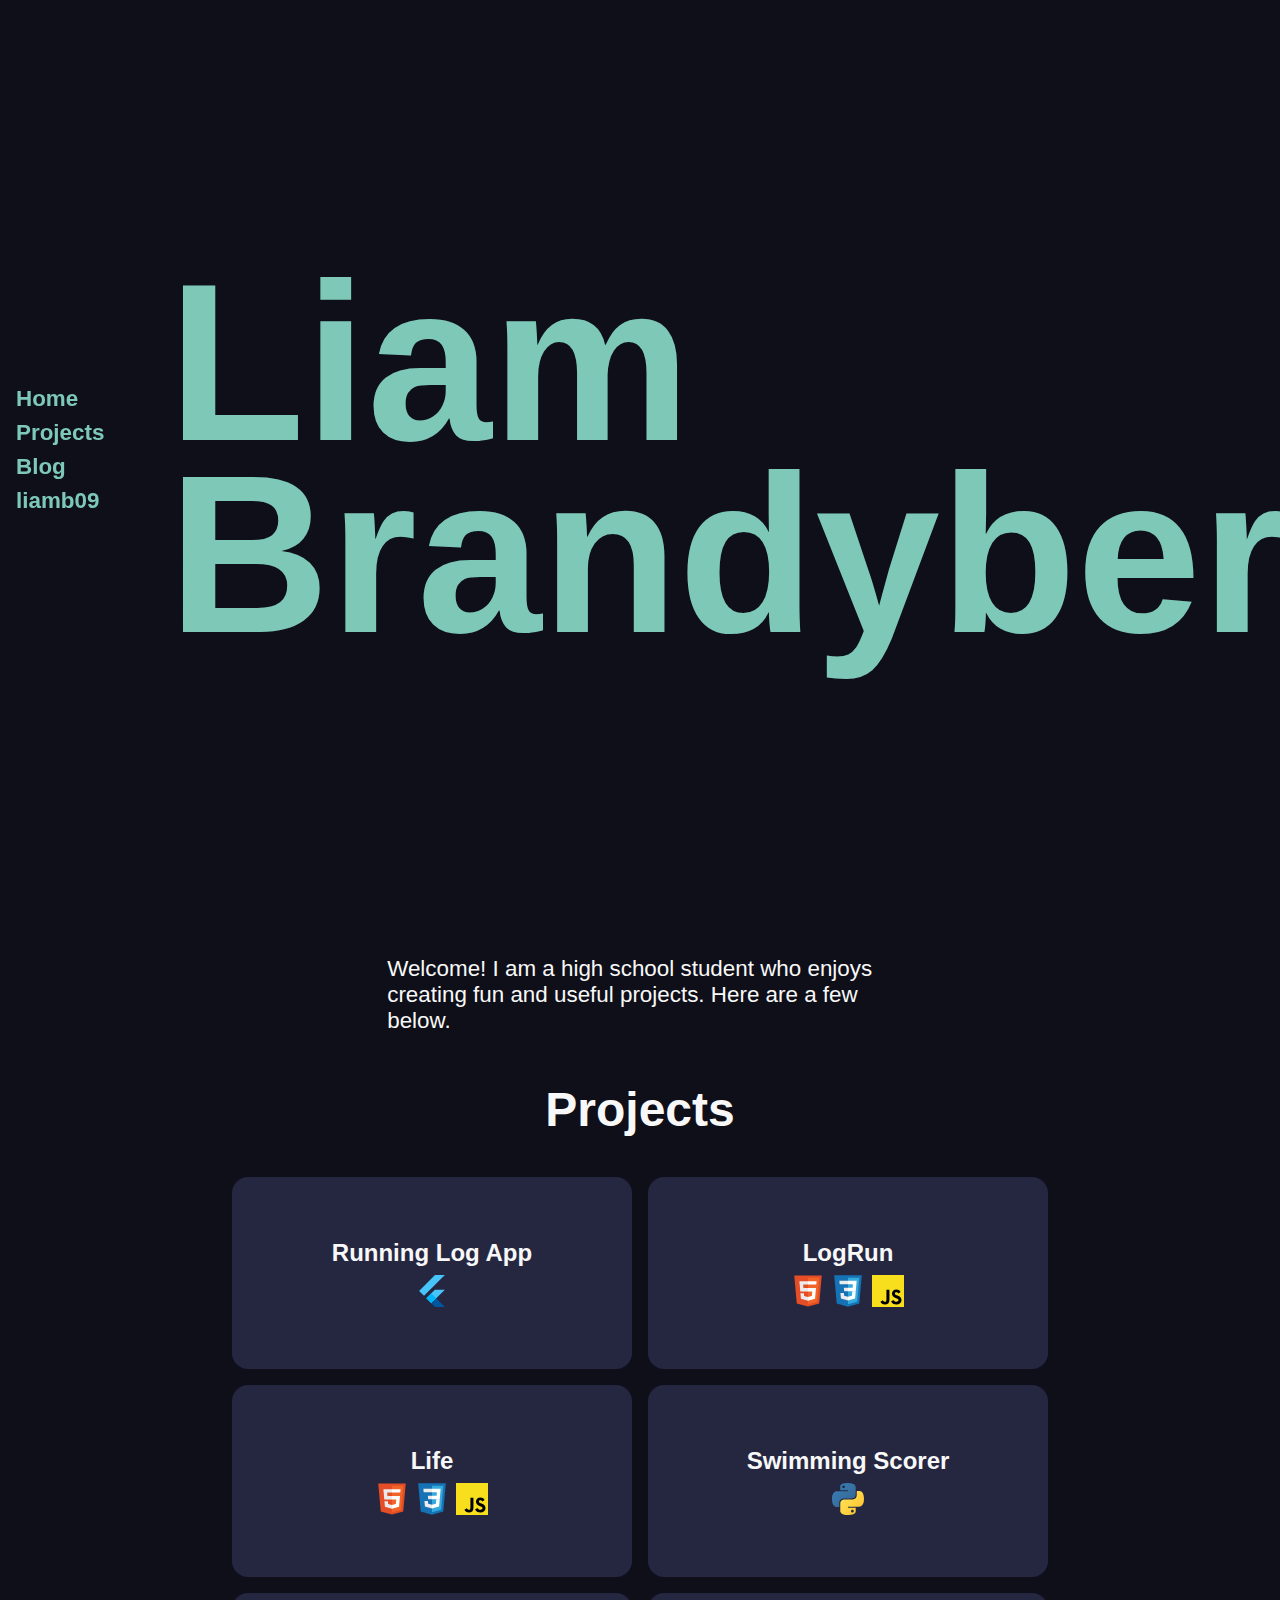
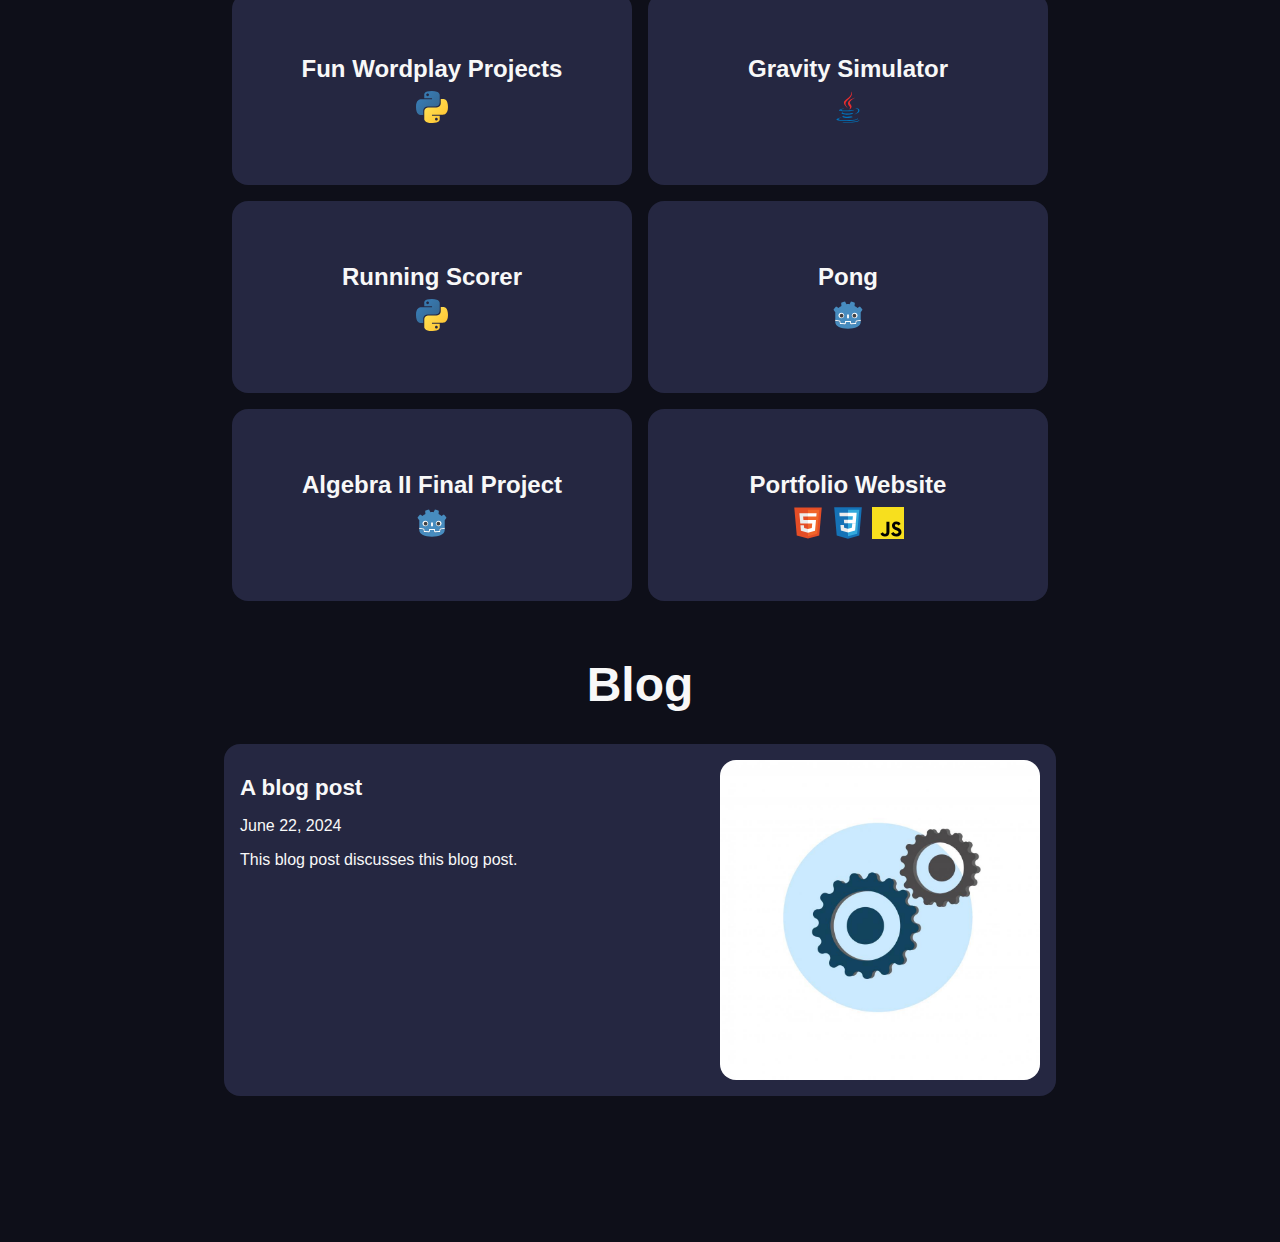
==== index.html @ 22f64d67 "Fix blog and liamb09 link in sidebar" ====
<!DOCTYPE html>

<html lang="en-us">
    <head>
        <meta charset="UTF-8" />
        <meta name="viewport" content="width=device-width, initial-scale=1.0" />
        <title>Liam Brandyberry</title>
        <link rel="stylesheet" href="styles.css" />
        <script src="scripts.js"></script>
    </head>
    <body>
        <header></header>
        <footer></footer>
        <nav class="sidebar">
            <a href="#home" class="home-link">Home</a>
            <a href="#projects">Projects</a>
            <a href="https://liamb09.github.io/blog/">Blog</a>
            <a href="https://github.com/liamb09" target="_blank">liamb09</a>
        </nav>
        <div class="starter">
            <div class="name-container">
                <h1>Liam Brandyberry</h1>
                <!-- <h1 class="first-name">Liam</h1>
                <h1 class="last-name">Brandyberry</h1> -->
            </div>
        </div>
        <section id="home">
            <p class="intro">
                Welcome! I am a high school student who enjoys creating fun and useful 
                projects. Here are a few below.
            </p>
        </section>
        <section id="projects">
            <h1 id="section-header">Projects</h1>
            <div id="project-list">
                <div id="project-card" onclick="openDialog(0)">
                    <h2>Running Log App</h2>
                    <div id="project-icons">
                        <img id="project-icon" src="assets/flutter.svg" />
                    </div>
                </div>
                <div id="project-card" onclick="openDialog(1)">
                    <h2>LogRun</h2>
                    <div id="project-icons">
                        <img id="project-icon" src="assets/html.svg" />
                        <img id="project-icon" src="assets/css.svg" />
                        <img id="project-icon" src="assets/js.svg" />
                    </div>
                </div>
                <div id="project-card" onclick="openDialog(2)">
                    <h2>Life</h2>
                    <div id="project-icons">
                        <img id="project-icon" src="assets/html.svg" />
                        <img id="project-icon" src="assets/css.svg" />
                        <img id="project-icon" src="assets/js.svg" />
                    </div>
                </div>
                <div id="project-card" onclick="openDialog(3)">
                    <h2>Swimming Scorer</h2>
                    <div id="project-icons">
                        <img id="project-icon" src="assets/python.svg" />
                    </div>
                </div>
                <div id="project-card" onclick="openDialog(4)">
                    <h2>Fun Wordplay Projects</h2>
                    <div id="project-icons">
                        <img id="project-icon" src="assets/python.svg" />
                    </div>
                </div>
                <div id="project-card" onclick="openDialog(5)">
                    <h2>Gravity Simulator</h2>
                    <div id="project-icons">
                        <img id="project-icon" src="assets/java.svg" />
                    </div>
                </div>
                <div id="project-card" onclick="openDialog(6)">
                    <h2>Running Scorer</h2>
                    <div id="project-icons">
                        <img id="project-icon" src="assets/python.svg" />
                    </div>
                </div>
                <div id="project-card" onclick="openDialog(7)">
                    <h2>Pong</h2>
                    <div id="project-icons">
                        <img id="project-icon" src="assets/godot.svg" />
                    </div>
                </div>
                <div id="project-card" onclick="openDialog(8)">
                    <h2>Algebra II Final Project</h2>
                    <div id="project-icons">
                        <img id="project-icon" src="assets/godot.svg" />
                    </div>
                </div>
                <div id="project-card" onclick="openDialog(9)">
                    <h2>Portfolio Website</h2>
                    <div id="project-icons">
                        <img id="project-icon" src="assets/html.svg" />
                        <img id="project-icon" src="assets/css.svg" />
                        <img id="project-icon" src="assets/js.svg" />
                    </div>
                </div>
            </div>
        </section>
        <dialog id="project-info-dialog">
            <div id="dialog-content">
                <div id="dialog-details"></div>
                <br />
                <button class="close-dialog-btn" onclick="closeDialog()">Close</button>
            </div>
        </dialog>
        <section id="blog">
            <h1 id="section-header">Blog</h1>
            <ul id="blog-list">
                <li>
                    <a href="blog.html"><article id="blog-list-item">
                        <div id="blog-list-item-text">
                            <h1>A blog post</h1>
                            <p>June 22, 2024</p>
                            <p>This blog post discusses this blog post.</p>
                        </div>
                        <img src="assets/gears.jpeg" alt="post image" id="blog-list-image"/>
                    </article></a>
                </li>
            </ul>
        </section>
        <section class="footer-space"></section>
    </body>
</html>
---- styles.css ----
:root {
    --black: #0E0F19;
    --dark-grey: #252741;
    --off-white: #F8F8F8;
    --light-grey: #C2C2C2;
    --primary: #7EC8B8;
    --title-font-size: 14rem;
    --large-font-size: 1.4rem;
    --section-header-font-size: 3rem;
    --small-font-size: 1rem;
}

* {
    font-family: 'Trebuchet MS', 'Lucida Sans Unicode', 'Lucida Grande', 'Lucida Sans', Arial, sans-serif;
    scroll-margin-top: 10vh;
}

html {
    background-color: var(--black);
    scroll-behavior: smooth;
}

button {
    cursor: pointer;
}

header {
    top: 0;
    position: fixed;
    width: 100%;
    height: 10vh;
    background-image: linear-gradient(var(--black), 50%, #00000000);
    pointer-events: none;
}

footer {
    bottom: 0;
    position: fixed;
    width: 100%;
    height: 10vh;
    background-image: linear-gradient(#00000000, 50%, var(--black));
    pointer-events: none;
}

.sidebar {
    top: 50%;
    transform: translate(0%, -50%);
    -ms-transform: translate(0%, -50%);
    position: fixed;
}

a {
    text-decoration: none;
}

nav > a {
    display: block;
    font-size: var(--large-font-size);
    font-weight: bold;
    margin-top: .5rem;
    margin-left: .5rem;
    color: var(--primary);
    transition: color .2s;
}

nav > a:hover {
    color: var(--off-white);
}

.home-link {
    margin-top: 0 !important;
}

.starter {
    margin: 0;
    top: 0;
    display: flex;
    height: 100vh;
    align-items: center;
}

.name-container {
    color: var(--primary);
    padding: 10rem;
    background-attachment: fixed;
    display: inline-block;
}

.name-container > h1 {
    display: block;
    font-size: var(--title-font-size);
    line-height: 12rem;
}

section {
    margin-top: 3rem;
}

#home {
    margin-left: 30%;
    margin-right: 30%;
}

.intro {
    color: var(--off-white);
    font-size: var(--large-font-size);
    /* text-align: center; */
}

#project-list {
    display: flex;
    flex-wrap: wrap;
    justify-content: center;
    margin-left: 15%;
    margin-right: 15%;
}

#section-header {
    text-align: center;
    font-size: var(--section-header-font-size);
    color: var(--off-white);
}

#project-card {
    width: 25rem;
    height: 12rem;
    margin: .5rem;
    background-color: var(--dark-grey);
    border-radius: 1rem;
    text-align: center;
    color: var(--off-white);
    cursor: pointer;
    box-shadow: inset 0 0 0 0 var(--primary);
    transition: ease-out .25s;
    outline: none;
    align-content: center;
}

#project-card:hover {
    box-shadow: inset 25rem 0 0 0 var(--primary);
    color: var(--black)
}

#project-card > h2 {
    /* line-height: 12rem; */
    margin: 0;
    margin-bottom: .5rem !important;
}

#project-icons {
    justify-content: center;
    display: flex;
    column-gap: .5rem;
}

#project-icon {
    width: 2rem;
}

@keyframes fade_in {
    0% {
        opacity: 0;
    }
    100% {
        opacity: 1;
    }
}

@keyframes fade_out {
    0% {
        opacity: 1;
    }
    100% {
        opacity: 0;
    }
}

@keyframes slide_up {
    0% {
      transform: translateY(100%);
    }
    100% {
      transform: translateY(0%);
    }
}

#project-info-dialog {
    border-radius: 1rem;
    border: 0;
    background-color: var(--dark-grey);
    color: var(--off-white);
    text-align: center;
    padding: 0;
    box-shadow: 0 0 0 100vw rgba(0,0,0, 0.75);
}

#dialog-content {
    padding: 1rem;
    width: calc(100% - 2rem);
    /* padding-left: 1rem;
    padding-right: 1rem;
    padding-top: 1rem; */
}

#project-info-dialog[open] {
    animation: 
        slide_up .25s forwards,
        fade_in .25s forwards;
}

#project-info-dialog[closing] {
    display: block;
    inset: 0;
    animation: fade_out .25s forwards;
    pointer-events: none;
}

#project-info-dialog::backdrop {
    background-color: rgba(0,0,0, 0.75);
    opacity: 0;
    animation: fade_out .25s forwards;
}

#project-info-dialog[closing]::backdrop {
    animation: fade_out .25s forwards;
}

#dialog-details > h1 {
    text-align: center;
    margin-bottom: 0;
}

#dialog-details > p {
    width: 35rem;
    text-align: left !important;
    margin-left: 2rem;
    margin-right: 2rem;
    margin-top: 0;
}

#dialog-details > img {
    width: 30rem;
    box-shadow: 0 0 1rem var(--off-white);
    border-radius: 1rem;
}

.python-img {
    width: 15rem !important;
    box-shadow: none !important;
}

.running-log-app-img {
    width: 15rem !important;
}

#dialog-details > a {
    outline: 0;
    color: var(--off-white);
    user-select: none;
}

.close-dialog-btn {
    background-color: #00000000;
    border: 1px solid var(--off-white);
    border-radius: 1rem;
    color: var(--off-white);
    font-size: 1.5rem;
    padding-left: 1rem;
    padding-right: 1rem;
    transition: all .25s ease-out;
}

.close-dialog-btn:hover {
    background-color: var(--primary);
    border-color: var(--primary);
    color: var(--black);
}

#blog {
    margin-left: 15%;
    margin-right: 15%;
}

#blog-list {
    color: var(--off-white);
    list-style-type: none;
    padding: 0;
}

#blog-list > li {
    margin-bottom: 1rem;
}

#blog-list > li > a {
    color: var(--off-white);
}

#blog-list-item {
    display: flex;
    border-radius: 1rem;
    background-color: var(--dark-grey);
    cursor: pointer;
    padding: 1rem;
    width: 50rem;
    margin: 0 auto !important;
    box-shadow: inset 0 0 0 0 var(--primary);
    transition: all .25s;
}

#blog-list-item:hover {
    box-shadow: inset 52rem 0 0 0 var(--primary);
    color: var(--black)
}

#blog-list-item-text {
    margin-right: auto;
}

#blog-list-item-text > h1 {
    font-size: var(--large-font-size);
}

#blog-list-image {
    width: 20rem;
    border-radius: 1rem;
}

.footer-space {
    height: 10vh;
}

@media (max-width: 480px) {
    html {
        font-size: 10px;
    }

    .sidebar {
        display: flex;
        left: 50%;
        transform: translate(-50%, 0%);
        -ms-transform: translate(-50%, 0%);
        gap: .5rem;
        top: .5rem;
    }

    .home-link {
        margin-top: .5rem !important;
    }

    .name-container > h1 {
        line-height: 6rem;
    }

    .name-container {
        padding: 0;
        width: 100%;
    }

    .name-container > h1 {
        font-size: 6rem;
        margin: 0 auto;
        text-align: center;
    }

    #dialog-details > p {
        width: calc(100% - 4rem);
    }

    #blog-list-item {
        width: calc(25rem - 2rem);
        display: block;
    }

    #blog-list-image {
        width: 100%;
    }
}

@media (min-width: 481px) and (max-width: 768px) {
    html {
        font-size: 12px;
    }

    .sidebar {
        display: flex;
        left: 50%;
        transform: translate(-50%, 0%);
        -ms-transform: translate(-50%, 0%);
        gap: .5rem;
        top: .5rem;
    }

    .home-link {
        margin-top: .5rem !important;
    }
}
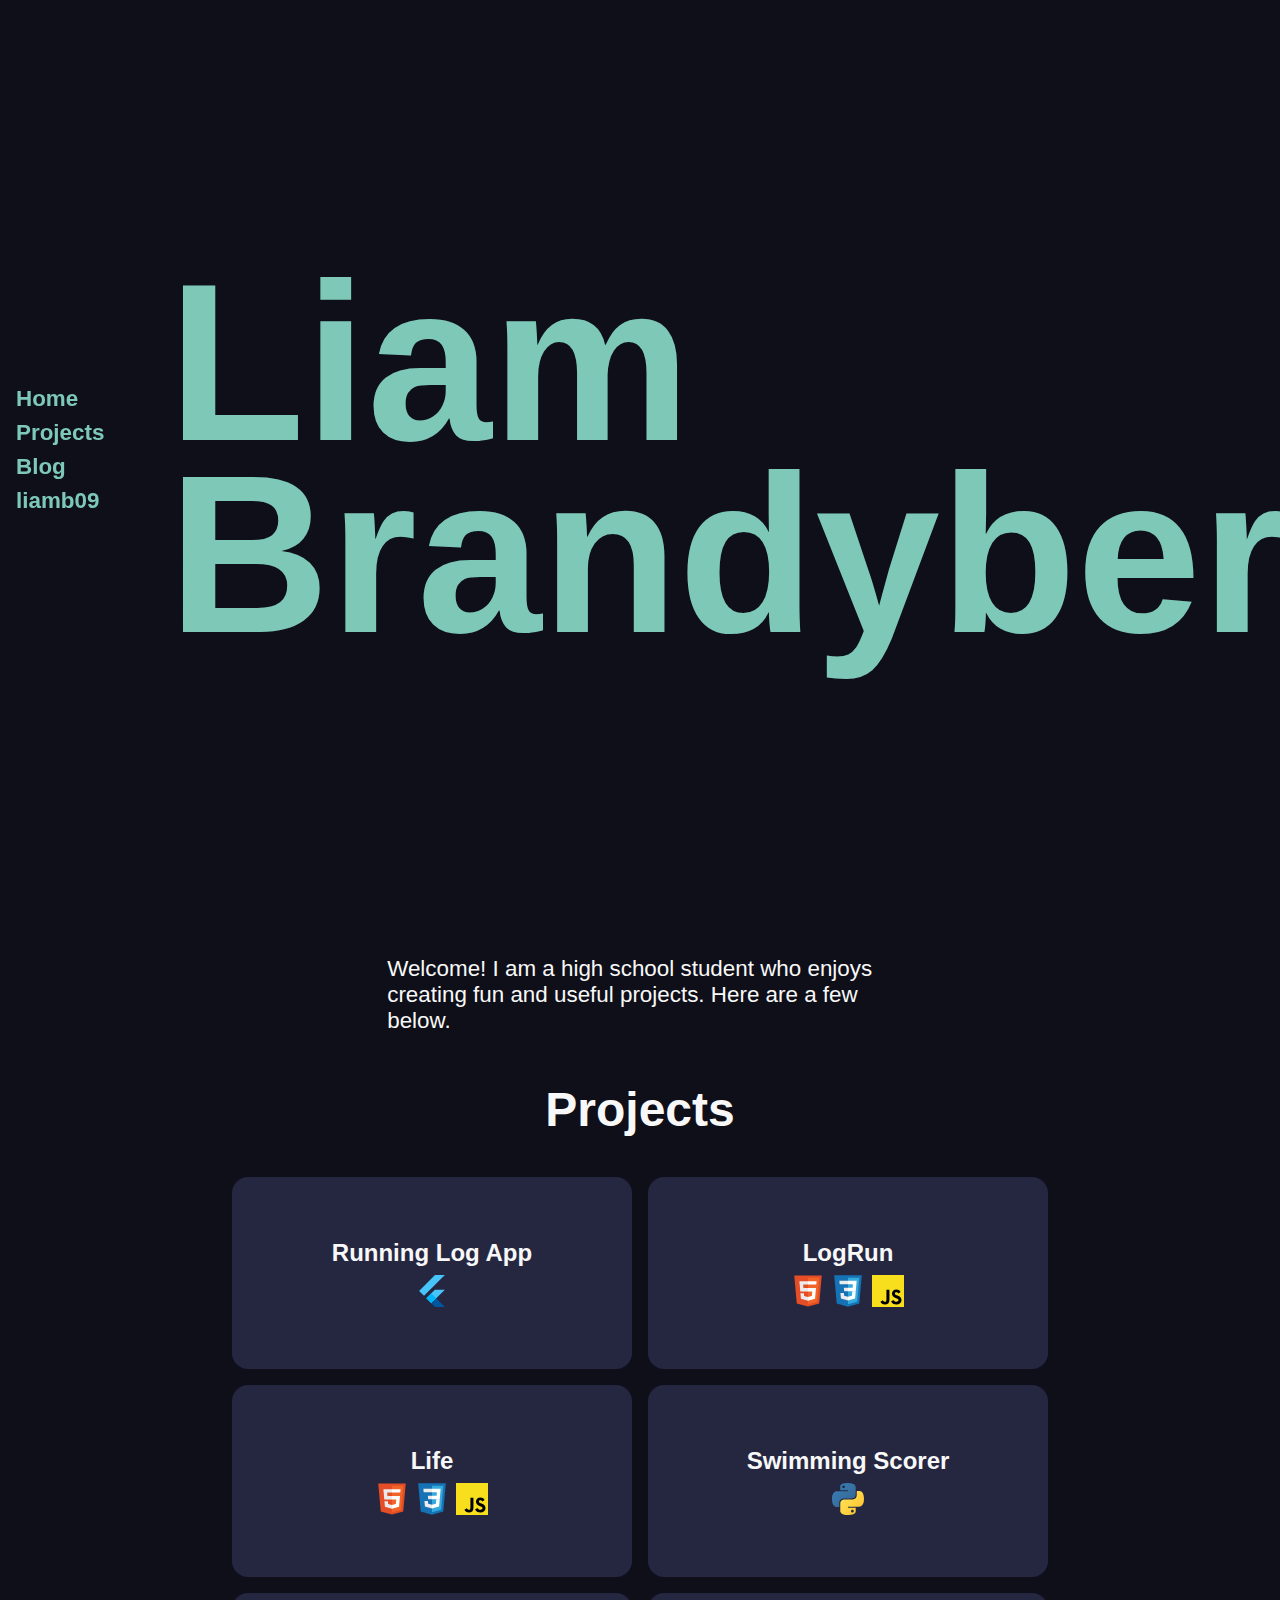
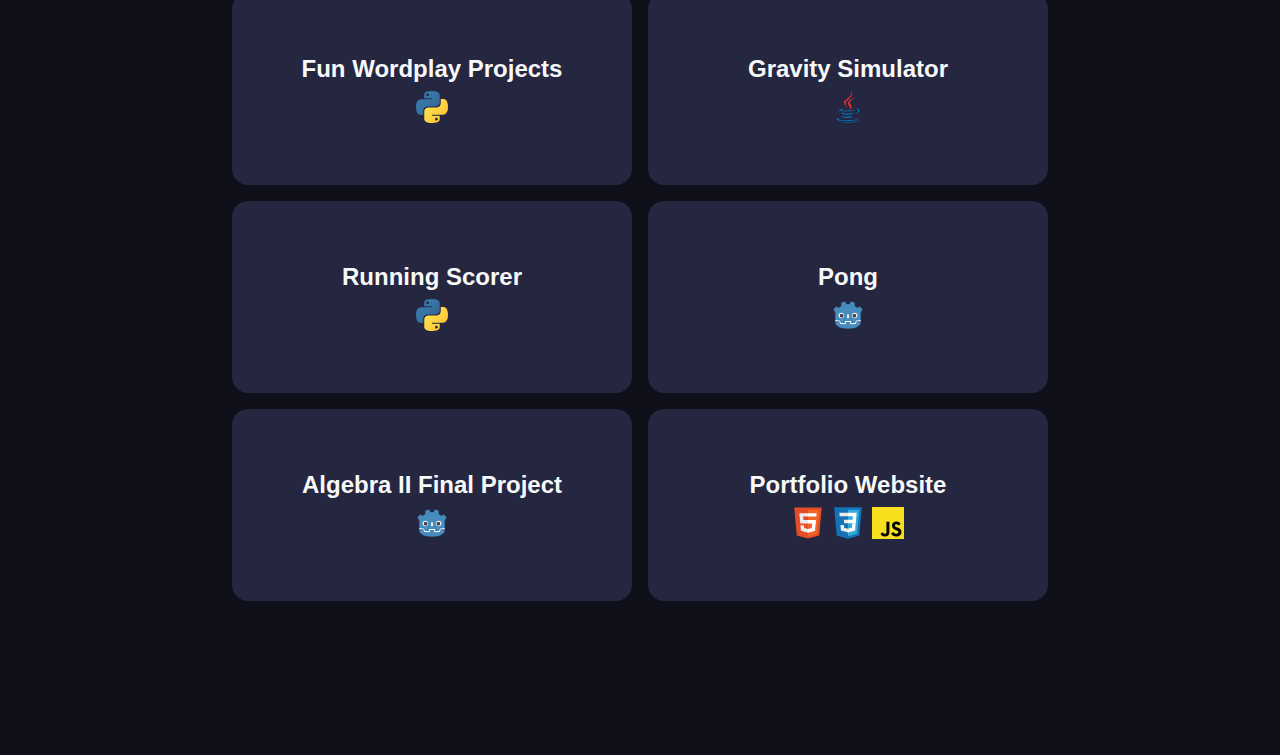
==== commit cc901af6: "Remove blog list from index.html" ====
--- a/index.html
+++ b/index.html
@@ -108,21 +108,6 @@
                 <button class="close-dialog-btn" onclick="closeDialog()">Close</button>
             </div>
         </dialog>
-        <section id="blog">
-            <h1 id="section-header">Blog</h1>
-            <ul id="blog-list">
-                <li>
-                    <a href="blog.html"><article id="blog-list-item">
-                        <div id="blog-list-item-text">
-                            <h1>A blog post</h1>
-                            <p>June 22, 2024</p>
-                            <p>This blog post discusses this blog post.</p>
-                        </div>
-                        <img src="assets/gears.jpeg" alt="post image" id="blog-list-image"/>
-                    </article></a>
-                </li>
-            </ul>
-        </section>
         <section class="footer-space"></section>
     </body>
 </html>
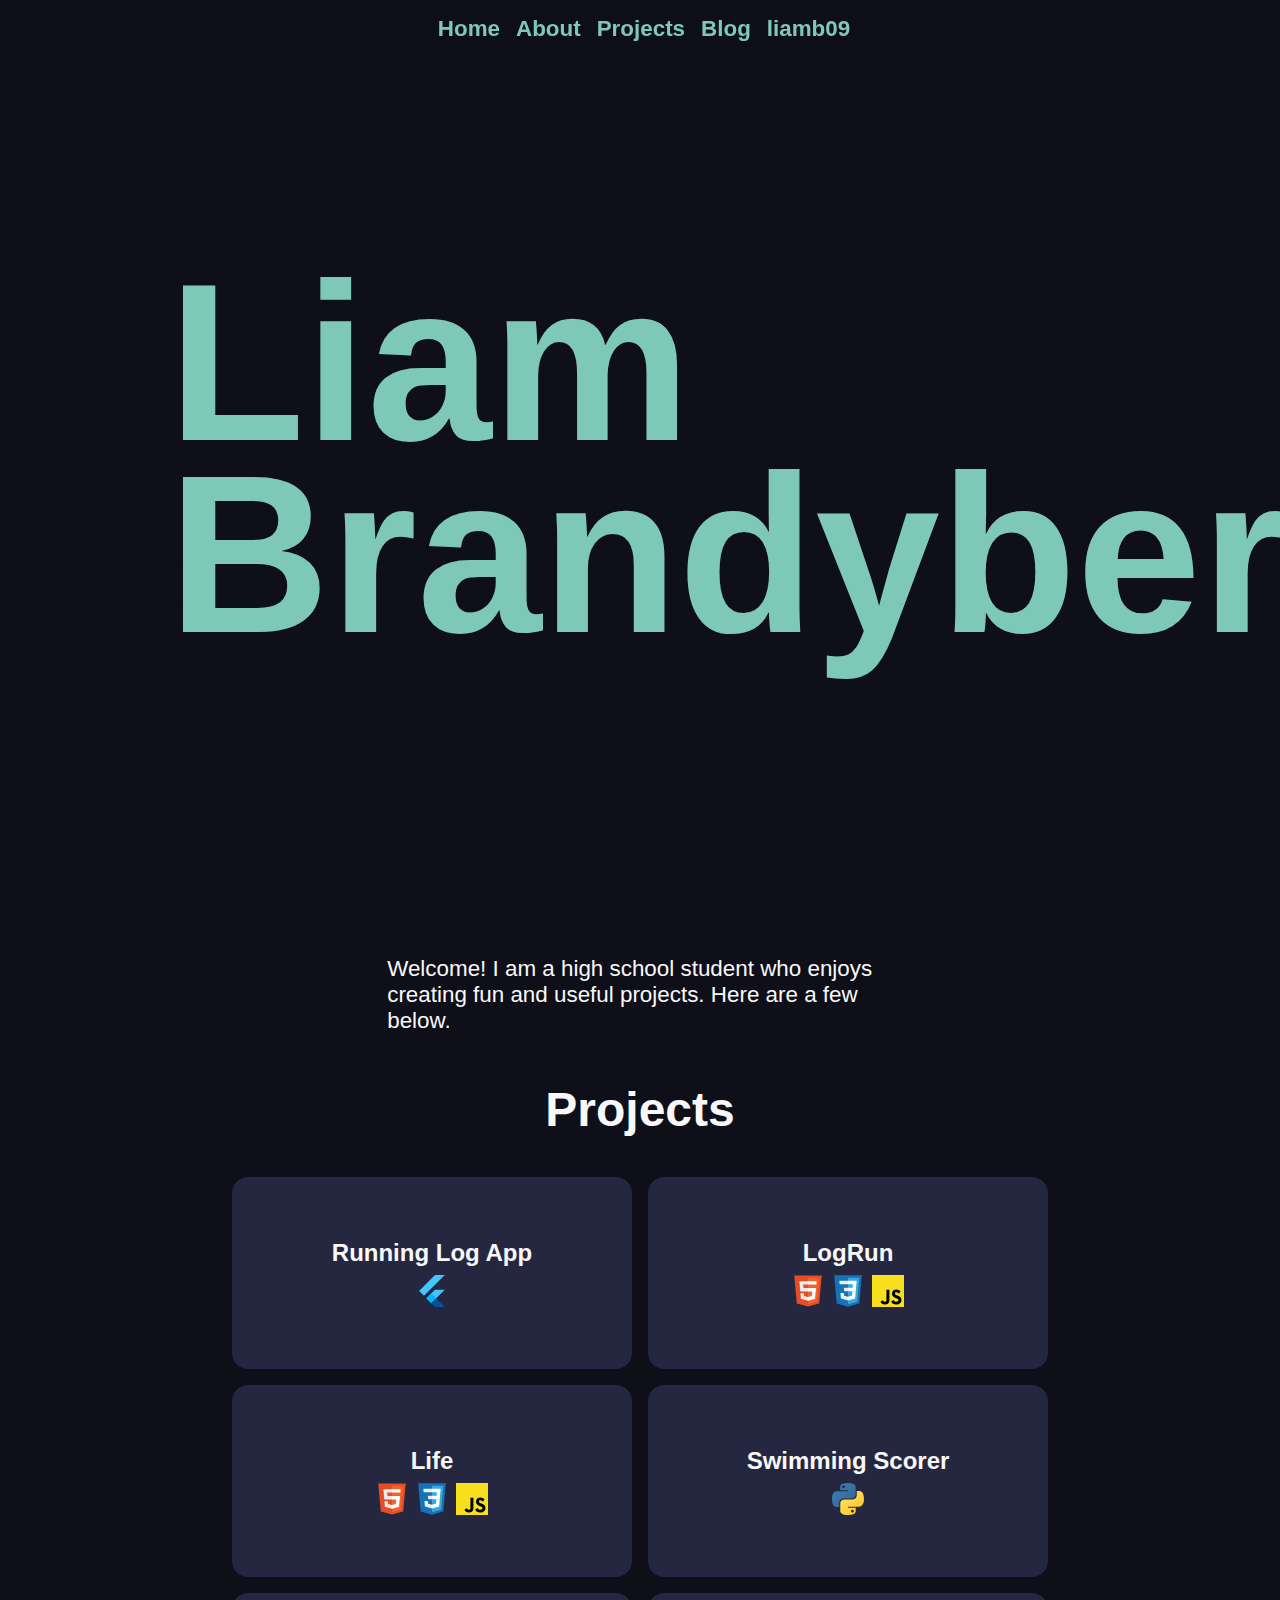
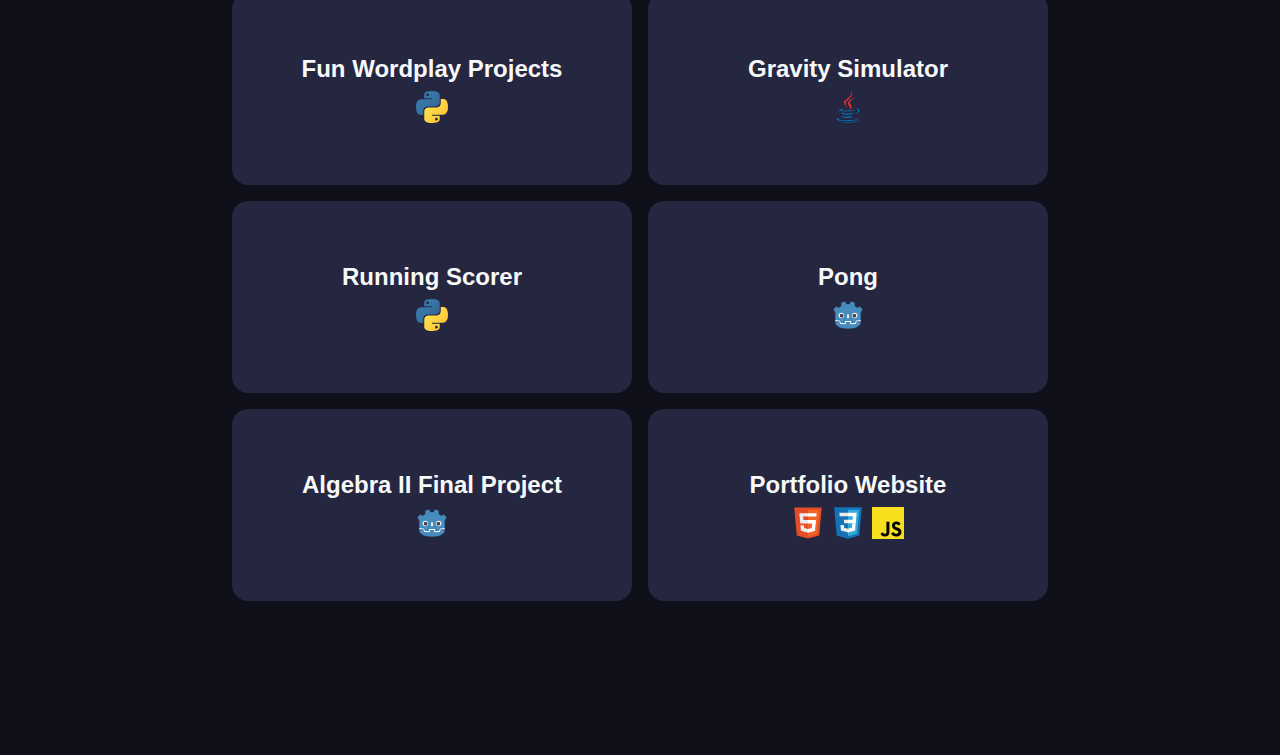
==== commit f3fb03a9: "Add about in header and position it on top of page" ====
--- a/index.html
+++ b/index.html
@@ -12,7 +12,8 @@
         <header></header>
         <footer></footer>
         <nav class="sidebar">
-            <a href="#home" class="home-link">Home</a>
+            <a href="#starter">Home</a>
+            <a href="#home">About</a>
             <a href="#projects">Projects</a>
             <a href="https://liamb09.github.io/blog/">Blog</a>
             <a href="https://github.com/liamb09" target="_blank">liamb09</a>
@@ -20,8 +21,6 @@
         <div class="starter">
             <div class="name-container">
                 <h1>Liam Brandyberry</h1>
-                <!-- <h1 class="first-name">Liam</h1>
-                <h1 class="last-name">Brandyberry</h1> -->
             </div>
         </div>
         <section id="home">
--- a/styles.css
+++ b/styles.css
@@ -43,10 +43,17 @@
 }
 
 .sidebar {
-    top: 50%;
-    transform: translate(0%, -50%);
-    -ms-transform: translate(0%, -50%);
+    display: flex;
     position: fixed;
+    left: 50%;
+    transform: translate(-50%, 0%);
+    -ms-transform: translate(-50%, 0%);
+    gap: .5rem;
+    top: 1rem;
+}
+
+.sidebar:first-child {
+    top: .5rem;
 }
 
 a {
@@ -57,7 +64,6 @@
     display: block;
     font-size: var(--large-font-size);
     font-weight: bold;
-    margin-top: .5rem;
     margin-left: .5rem;
     color: var(--primary);
     transition: color .2s;
@@ -65,10 +71,6 @@
 
 nav > a:hover {
     color: var(--off-white);
-}
-
-.home-link {
-    margin-top: 0 !important;
 }
 
 .starter {
@@ -334,6 +336,53 @@
         font-size: 10px;
     }
 
+    /* .sidebar {
+        display: flex;
+        left: 50%;
+        transform: translate(-50%, 0%);
+        -ms-transform: translate(-50%, 0%);
+        gap: .5rem;
+        top: .5rem;
+    }
+
+    .home-link {
+        margin-top: .5rem !important;
+    } */
+
+    .name-container > h1 {
+        line-height: 6rem;
+    }
+
+    .name-container {
+        padding: 0;
+        width: 100%;
+    }
+
+    .name-container > h1 {
+        font-size: 6rem;
+        margin: 0 auto;
+        text-align: center;
+    }
+
+    #dialog-details > p {
+        width: calc(100% - 4rem);
+    }
+
+    #blog-list-item {
+        width: calc(25rem - 2rem);
+        display: block;
+    }
+
+    #blog-list-image {
+        width: 100%;
+    }
+}
+
+@media (min-width: 481px) and (max-width: 768px) {
+    html {
+        font-size: 12px;
+    }
+
     .sidebar {
         display: flex;
         left: 50%;
@@ -346,51 +395,4 @@
     .home-link {
         margin-top: .5rem !important;
     }
-
-    .name-container > h1 {
-        line-height: 6rem;
-    }
-
-    .name-container {
-        padding: 0;
-        width: 100%;
-    }
-
-    .name-container > h1 {
-        font-size: 6rem;
-        margin: 0 auto;
-        text-align: center;
-    }
-
-    #dialog-details > p {
-        width: calc(100% - 4rem);
-    }
-
-    #blog-list-item {
-        width: calc(25rem - 2rem);
-        display: block;
-    }
-
-    #blog-list-image {
-        width: 100%;
-    }
-}
-
-@media (min-width: 481px) and (max-width: 768px) {
-    html {
-        font-size: 12px;
-    }
-
-    .sidebar {
-        display: flex;
-        left: 50%;
-        transform: translate(-50%, 0%);
-        -ms-transform: translate(-50%, 0%);
-        gap: .5rem;
-        top: .5rem;
-    }
-
-    .home-link {
-        margin-top: .5rem !important;
-    }
 }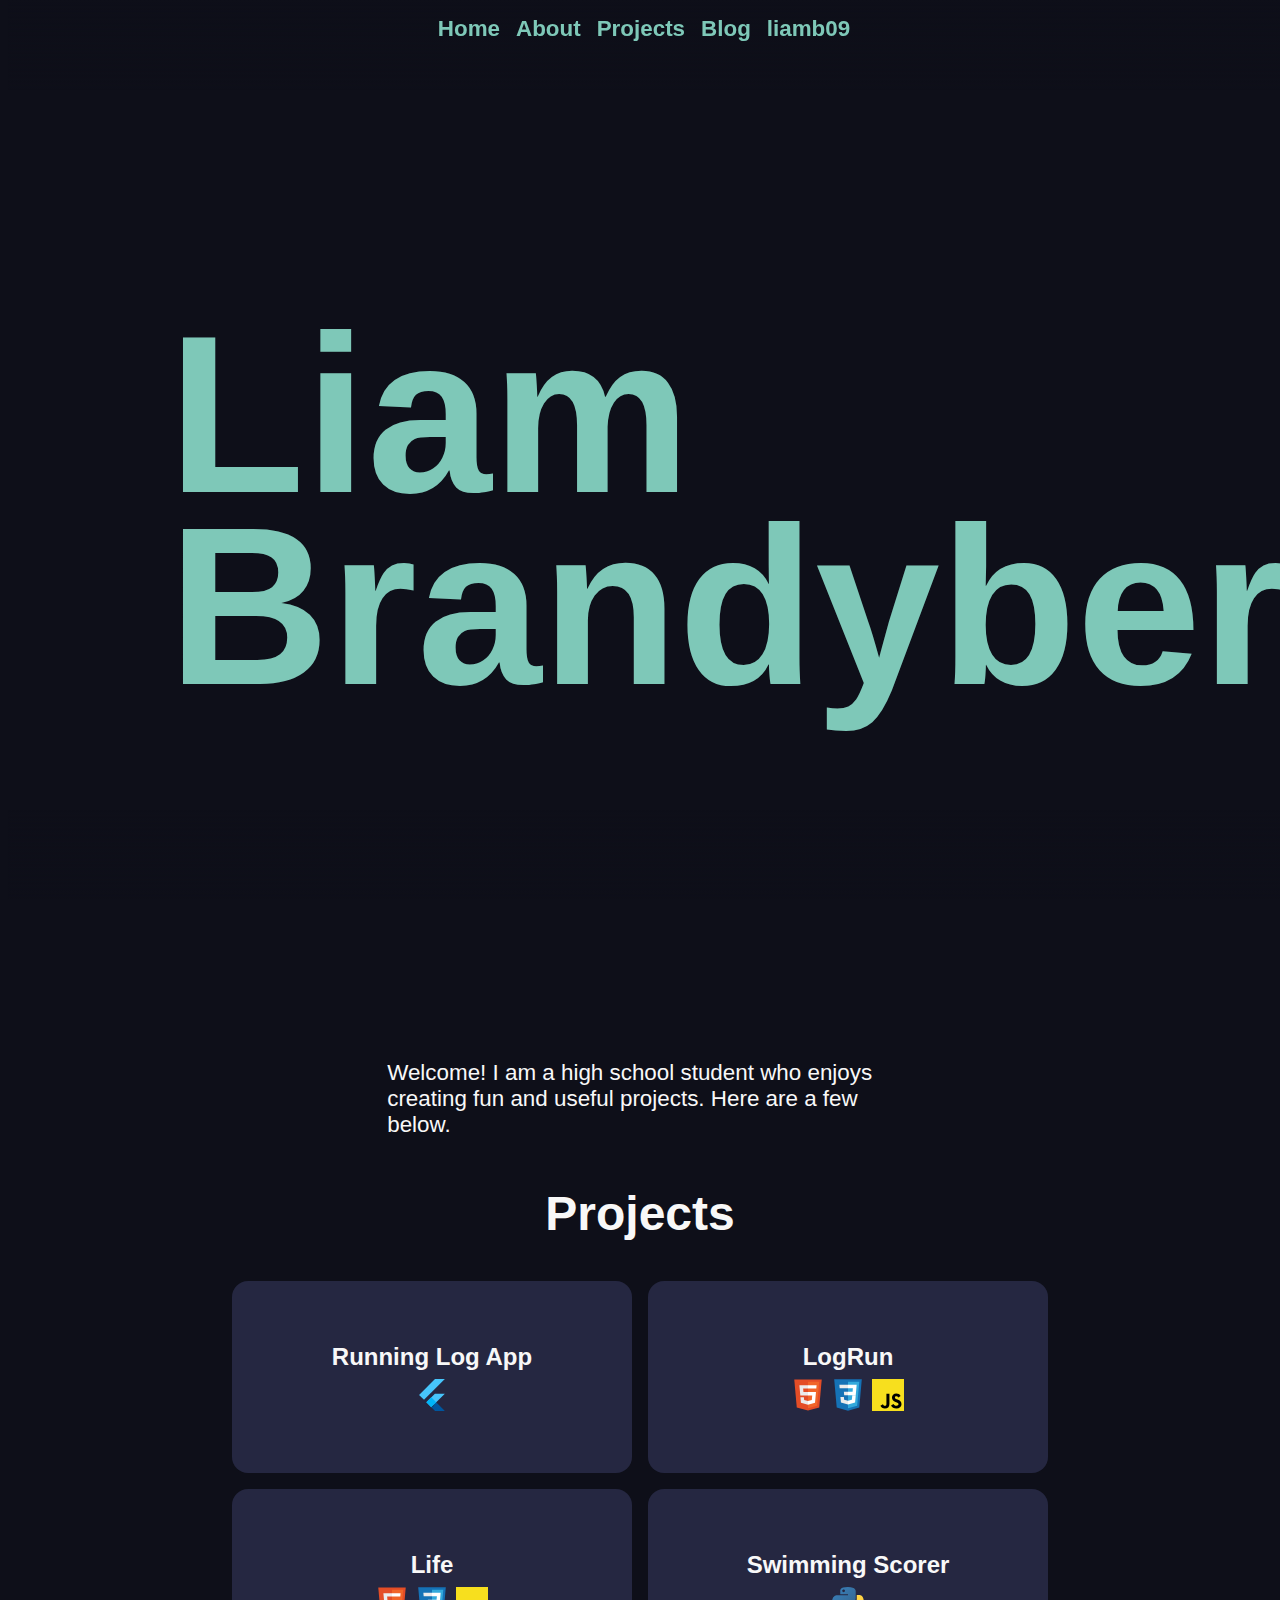
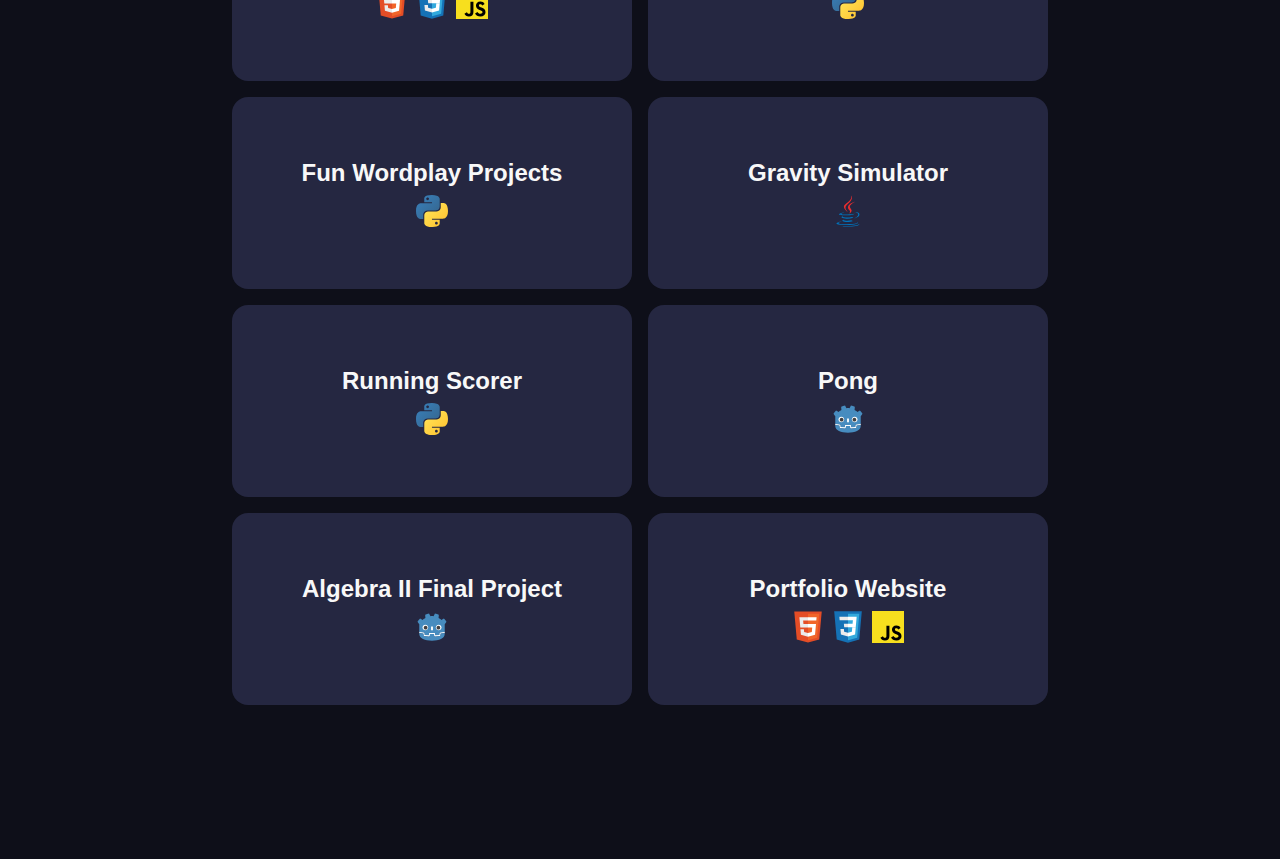
==== commit 242a9a48: "Fix home link in nav" ====
--- a/index.html
+++ b/index.html
@@ -18,7 +18,7 @@
             <a href="https://liamb09.github.io/blog/">Blog</a>
             <a href="https://github.com/liamb09" target="_blank">liamb09</a>
         </nav>
-        <div class="starter">
+        <div id="starter">
             <div class="name-container">
                 <h1>Liam Brandyberry</h1>
             </div>
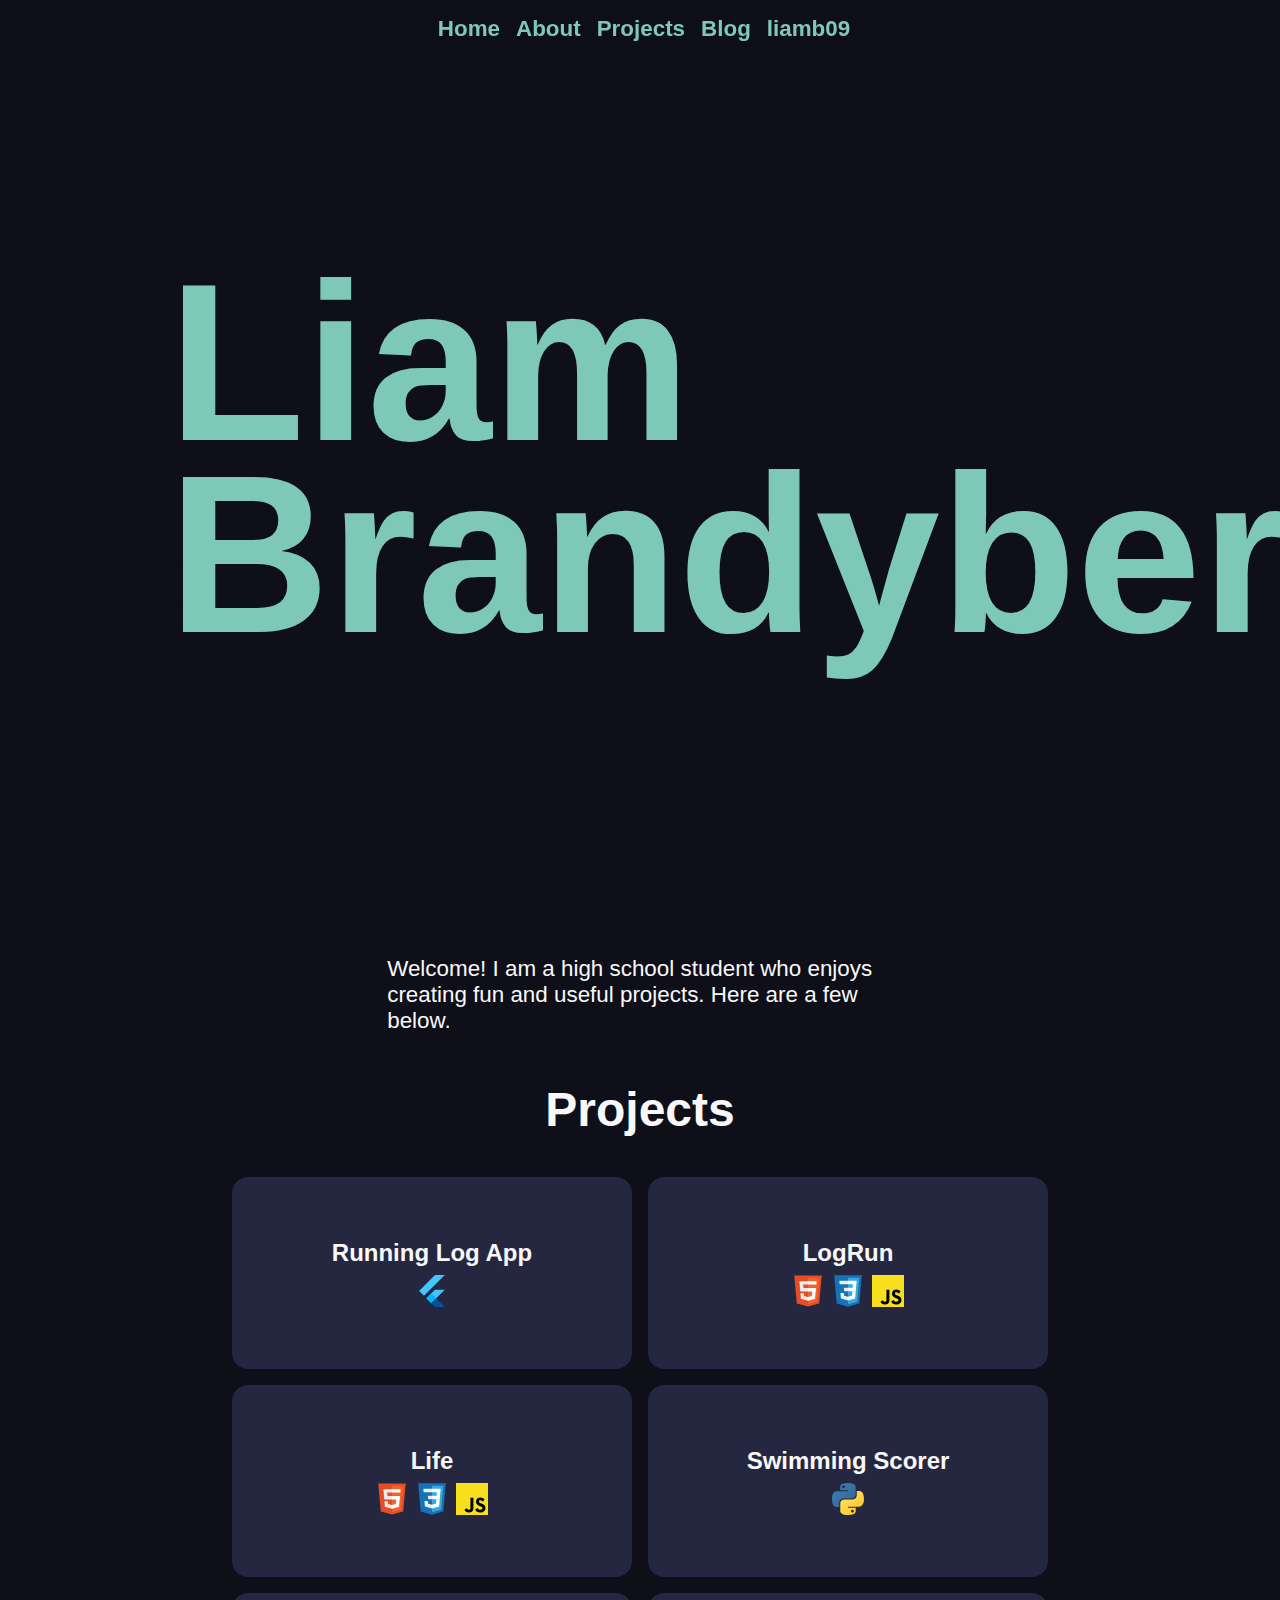
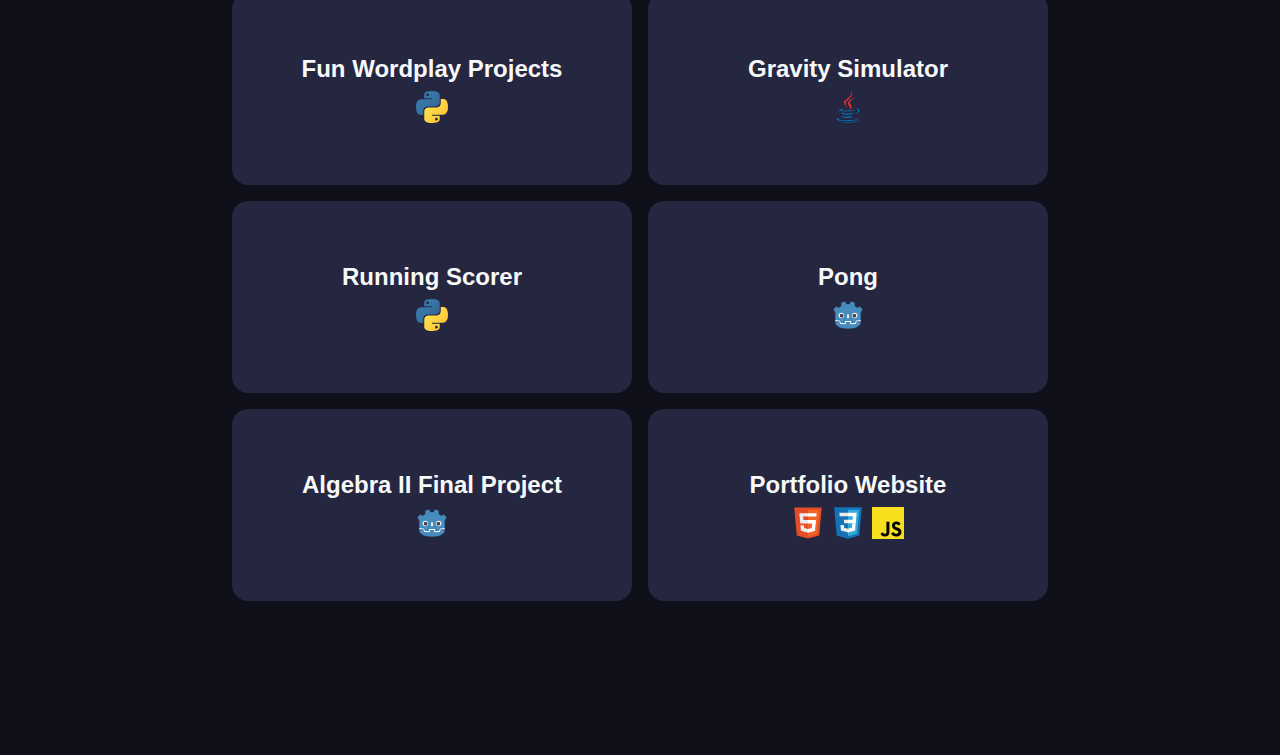
==== commit a2f700ae: "Add favicon" ====
--- a/index.html
+++ b/index.html
@@ -5,6 +5,7 @@
         <meta charset="UTF-8" />
         <meta name="viewport" content="width=device-width, initial-scale=1.0" />
         <title>Liam Brandyberry</title>
+        <link rel="icon" type="image/x-icon" href="assets/favicon.ico">
         <link rel="stylesheet" href="styles.css" />
         <script src="scripts.js"></script>
     </head>
--- a/styles.css
+++ b/styles.css
@@ -52,10 +52,6 @@
     top: 1rem;
 }
 
-.sidebar:first-child {
-    top: .5rem;
-}
-
 a {
     text-decoration: none;
 }
@@ -73,7 +69,7 @@
     color: var(--off-white);
 }
 
-.starter {
+#starter {
     margin: 0;
     top: 0;
     display: flex;
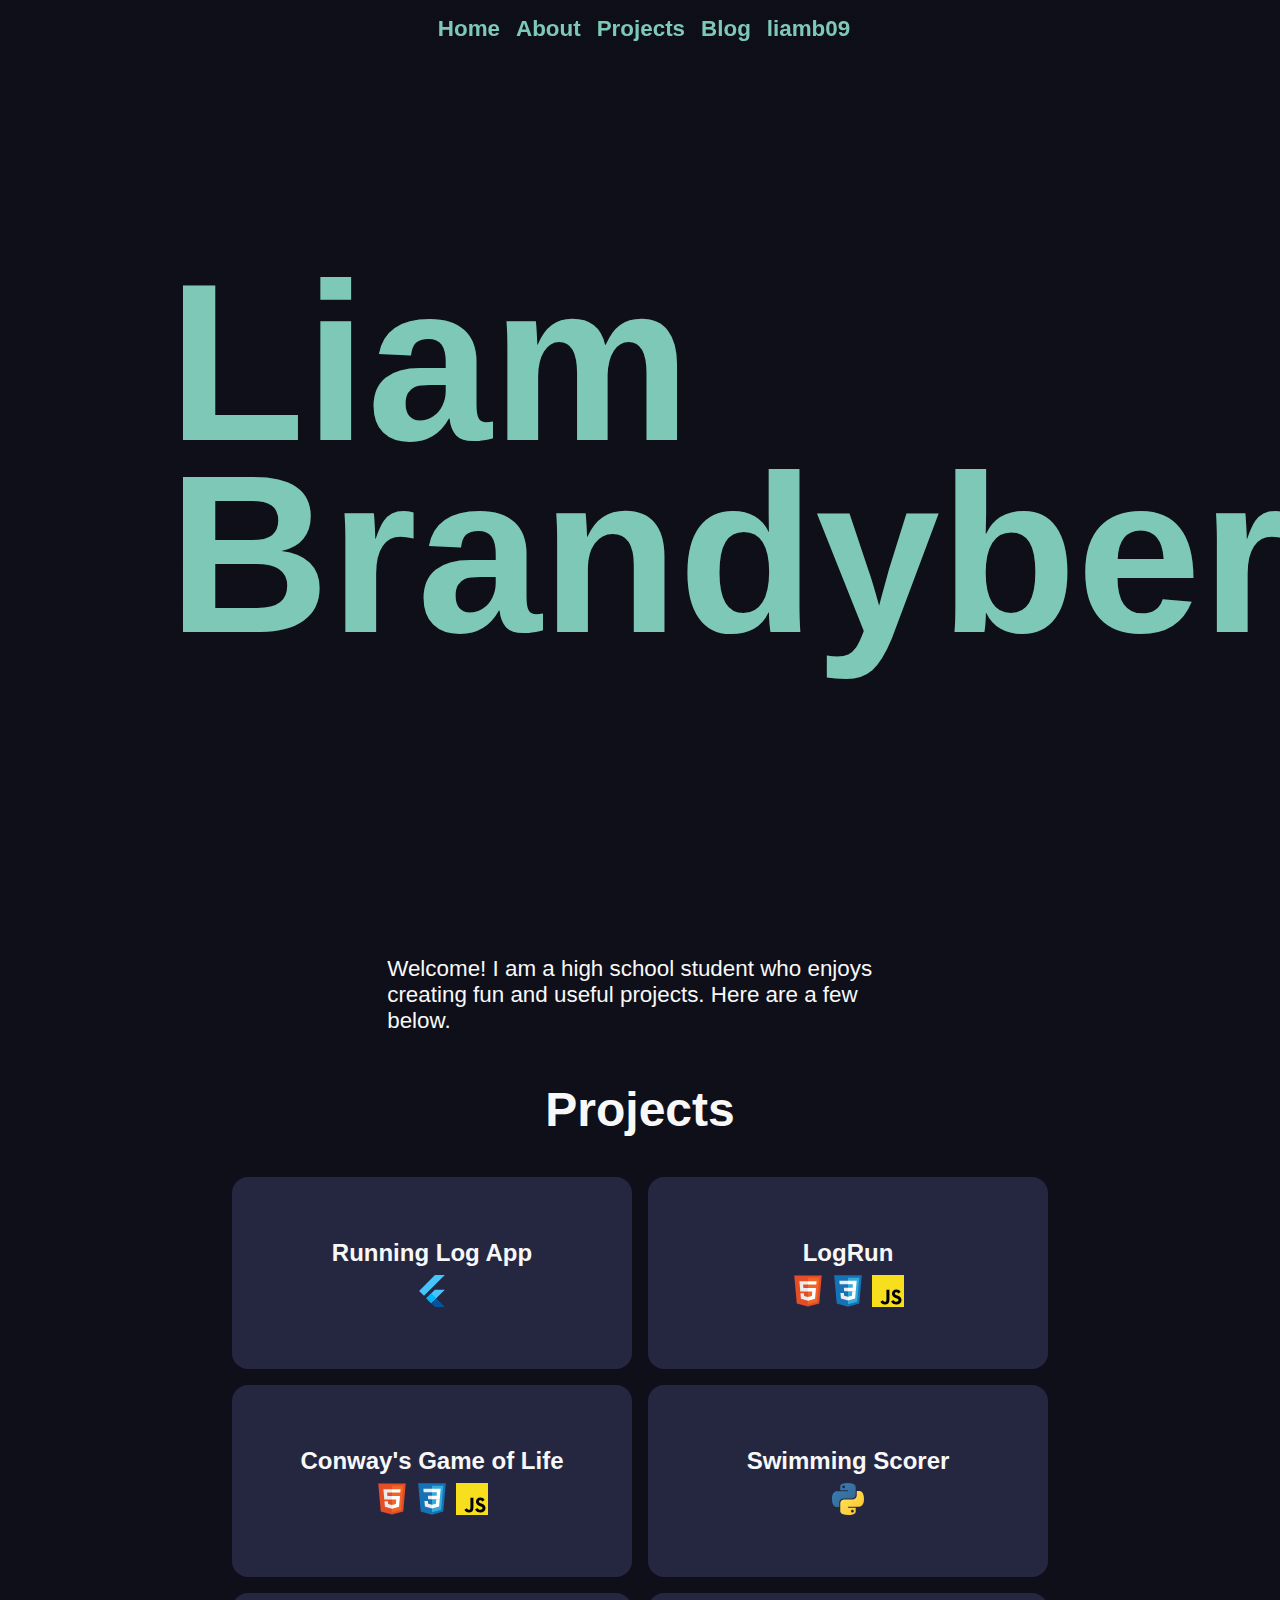
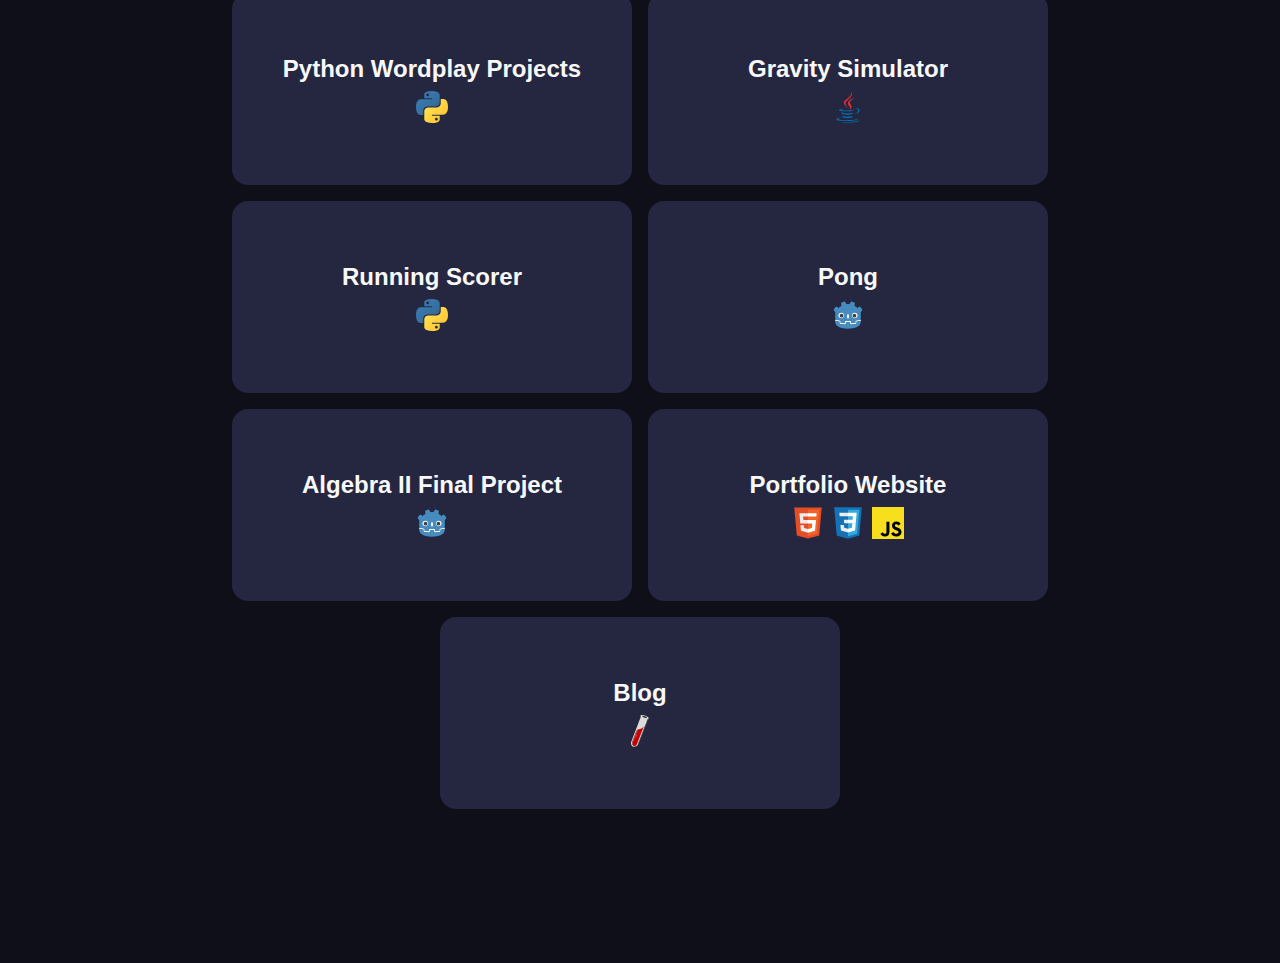
==== commit 8efc8417: "Change to non-hard-coded project info" ====
--- a/index.html
+++ b/index.html
@@ -33,72 +33,7 @@
         <section id="projects">
             <h1 id="section-header">Projects</h1>
             <div id="project-list">
-                <div id="project-card" onclick="openDialog(0)">
-                    <h2>Running Log App</h2>
-                    <div id="project-icons">
-                        <img id="project-icon" src="assets/flutter.svg" />
-                    </div>
-                </div>
-                <div id="project-card" onclick="openDialog(1)">
-                    <h2>LogRun</h2>
-                    <div id="project-icons">
-                        <img id="project-icon" src="assets/html.svg" />
-                        <img id="project-icon" src="assets/css.svg" />
-                        <img id="project-icon" src="assets/js.svg" />
-                    </div>
-                </div>
-                <div id="project-card" onclick="openDialog(2)">
-                    <h2>Life</h2>
-                    <div id="project-icons">
-                        <img id="project-icon" src="assets/html.svg" />
-                        <img id="project-icon" src="assets/css.svg" />
-                        <img id="project-icon" src="assets/js.svg" />
-                    </div>
-                </div>
-                <div id="project-card" onclick="openDialog(3)">
-                    <h2>Swimming Scorer</h2>
-                    <div id="project-icons">
-                        <img id="project-icon" src="assets/python.svg" />
-                    </div>
-                </div>
-                <div id="project-card" onclick="openDialog(4)">
-                    <h2>Fun Wordplay Projects</h2>
-                    <div id="project-icons">
-                        <img id="project-icon" src="assets/python.svg" />
-                    </div>
-                </div>
-                <div id="project-card" onclick="openDialog(5)">
-                    <h2>Gravity Simulator</h2>
-                    <div id="project-icons">
-                        <img id="project-icon" src="assets/java.svg" />
-                    </div>
-                </div>
-                <div id="project-card" onclick="openDialog(6)">
-                    <h2>Running Scorer</h2>
-                    <div id="project-icons">
-                        <img id="project-icon" src="assets/python.svg" />
-                    </div>
-                </div>
-                <div id="project-card" onclick="openDialog(7)">
-                    <h2>Pong</h2>
-                    <div id="project-icons">
-                        <img id="project-icon" src="assets/godot.svg" />
-                    </div>
-                </div>
-                <div id="project-card" onclick="openDialog(8)">
-                    <h2>Algebra II Final Project</h2>
-                    <div id="project-icons">
-                        <img id="project-icon" src="assets/godot.svg" />
-                    </div>
-                </div>
-                <div id="project-card" onclick="openDialog(9)">
-                    <h2>Portfolio Website</h2>
-                    <div id="project-icons">
-                        <img id="project-icon" src="assets/html.svg" />
-                        <img id="project-icon" src="assets/css.svg" />
-                        <img id="project-icon" src="assets/js.svg" />
-                    </div>
-                </div>
+                
             </div>
         </section>
         <dialog id="project-info-dialog">
--- a/styles.css
+++ b/styles.css
@@ -152,7 +152,8 @@
 }
 
 #project-icon {
-    width: 2rem;
+    height: 2rem;
+    /* width: 2rem; */
 }
 
 @keyframes fade_in {
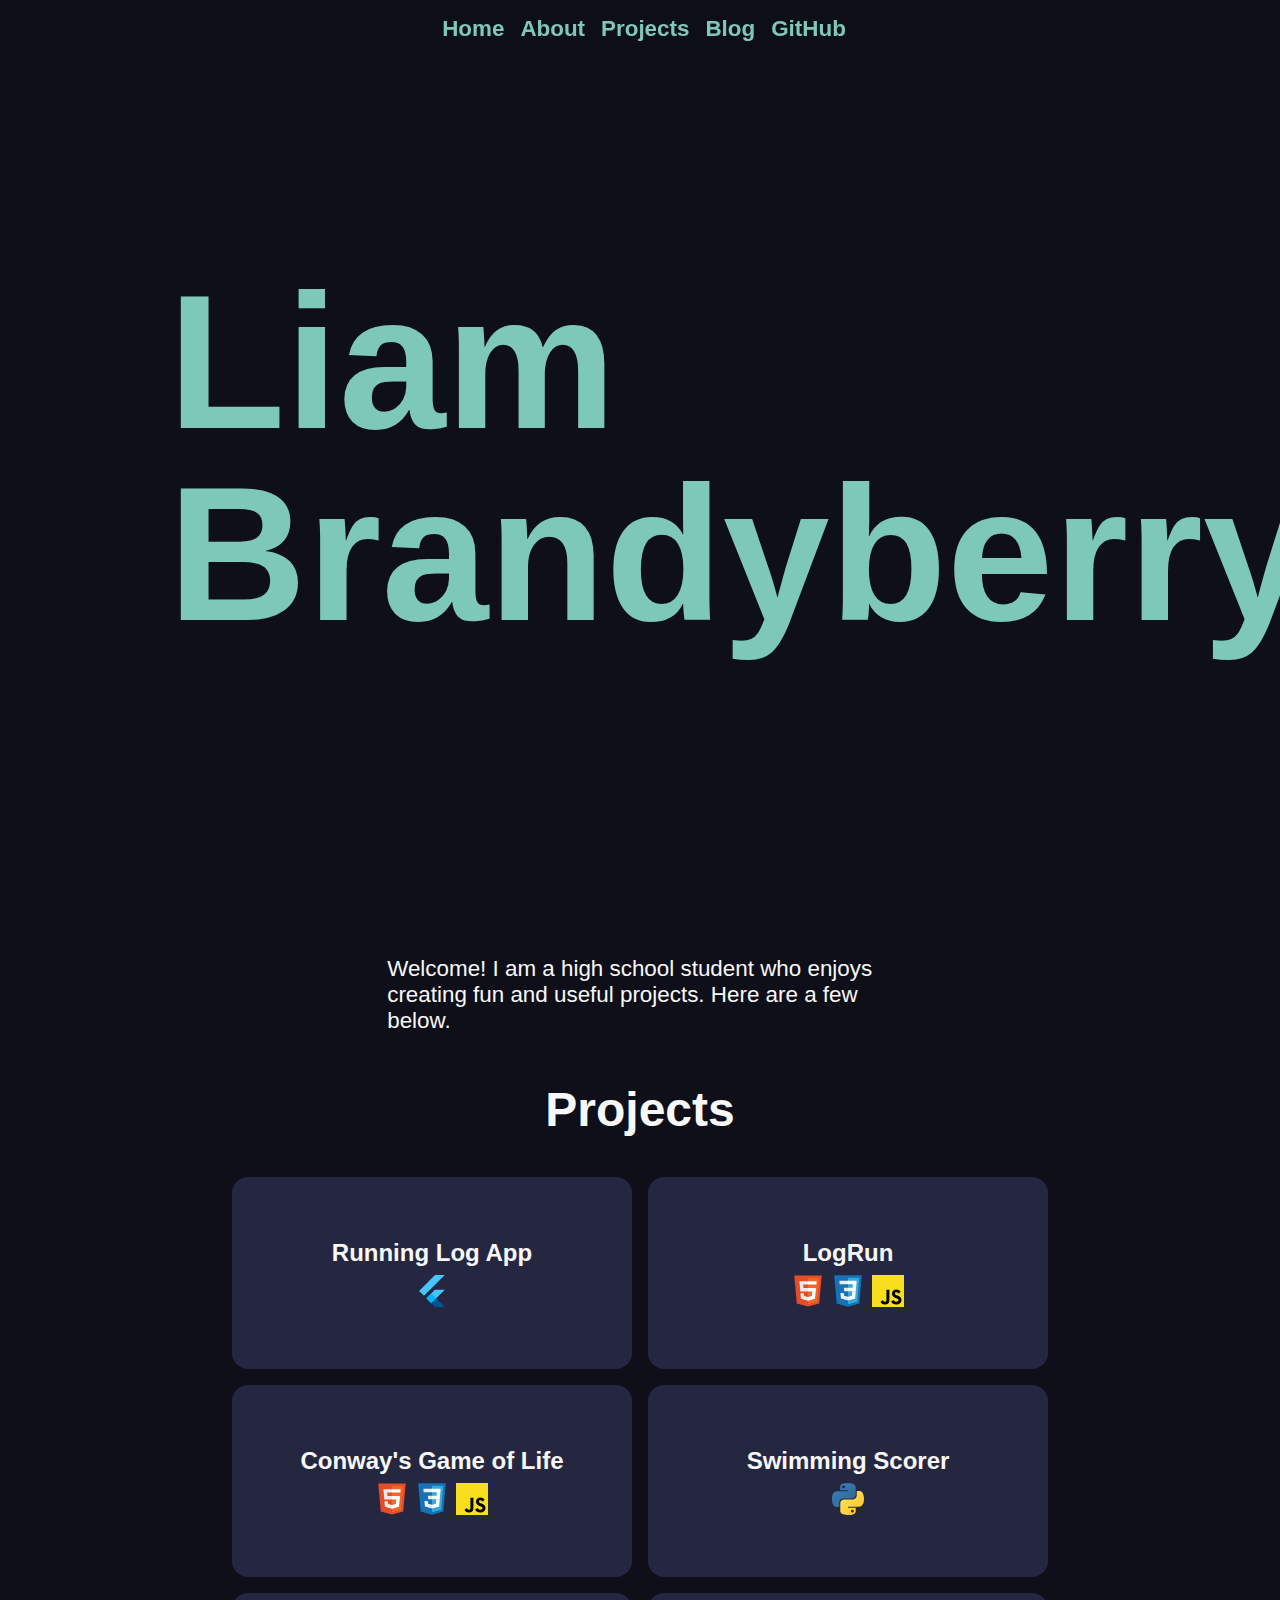
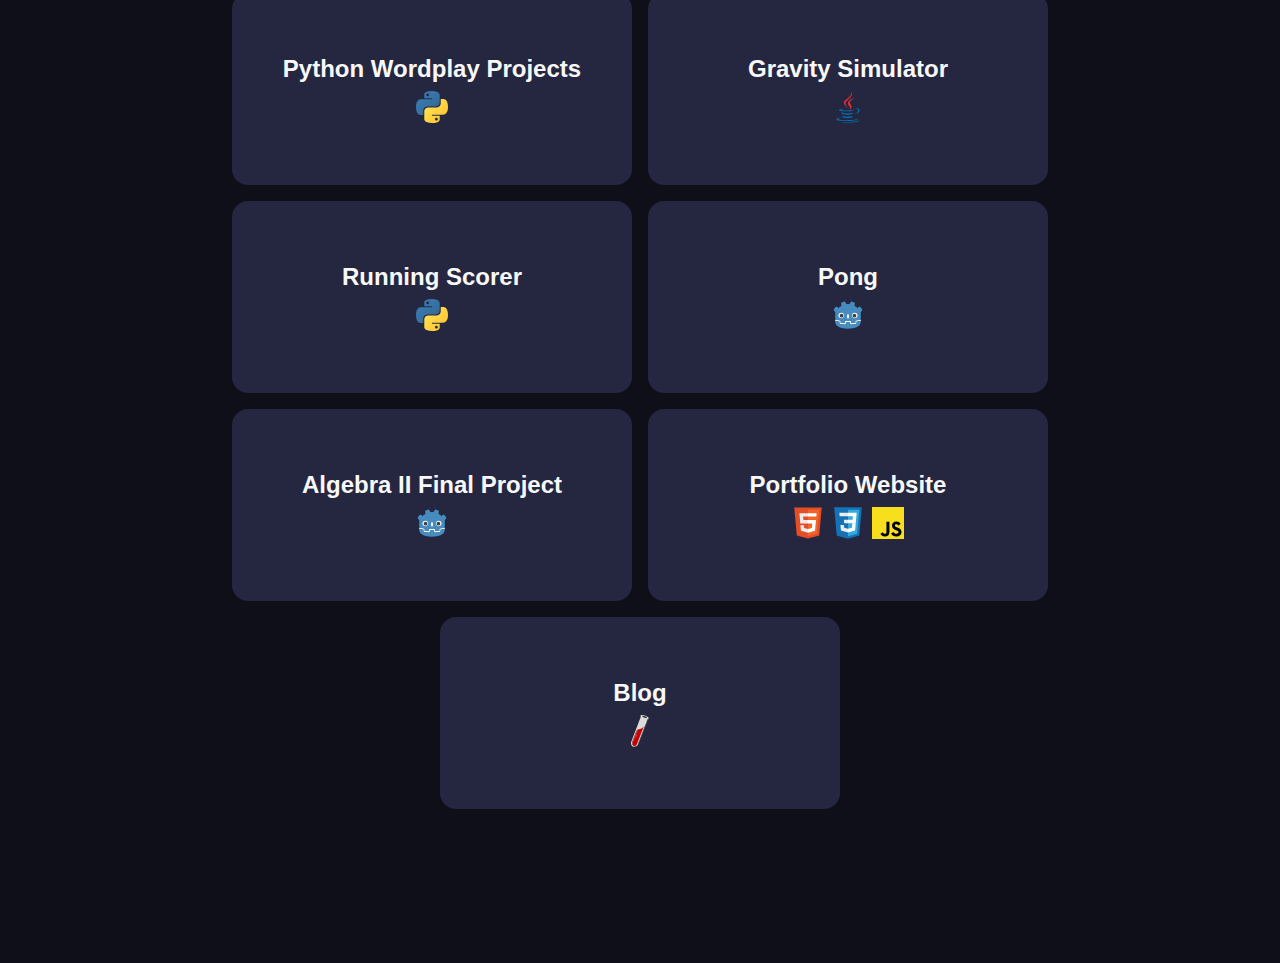
==== commit e25083ac: "Update index.html" ====
--- a/index.html
+++ b/index.html
@@ -17,7 +17,7 @@
             <a href="#home">About</a>
             <a href="#projects">Projects</a>
             <a href="https://liamb09.github.io/blog/">Blog</a>
-            <a href="https://github.com/liamb09" target="_blank">liamb09</a>
+            <a href="https://github.com/liamb09" target="_blank">GitHub</a>
         </nav>
         <div id="starter">
             <div class="name-container">
--- a/styles.css
+++ b/styles.css
@@ -4,18 +4,19 @@
     --off-white: #F8F8F8;
     --light-grey: #C2C2C2;
     --primary: #7EC8B8;
-    --title-font-size: 14rem;
+    --title-font-size: 12rem;
     --large-font-size: 1.4rem;
     --section-header-font-size: 3rem;
     --small-font-size: 1rem;
 }
 
 * {
-    font-family: 'Trebuchet MS', 'Lucida Sans Unicode', 'Lucida Grande', 'Lucida Sans', Arial, sans-serif;
+    /* font-family: 'Trebuchet MS', 'Lucida Sans Unicode', 'Lucida Grande', 'Lucida Sans', Arial, sans-serif; */
     scroll-margin-top: 10vh;
 }
 
 html {
+    font-family: Verdana, sans-serif;
     background-color: var(--black);
     scroll-behavior: smooth;
 }
@@ -140,7 +141,6 @@
 }
 
 #project-card > h2 {
-    /* line-height: 12rem; */
     margin: 0;
     margin-bottom: .5rem !important;
 }
@@ -329,25 +329,13 @@
 }
 
 @media (max-width: 480px) {
+
+    :root {
+        --title-font-size: 5rem;
+    }
+
     html {
         font-size: 10px;
-    }
-
-    /* .sidebar {
-        display: flex;
-        left: 50%;
-        transform: translate(-50%, 0%);
-        -ms-transform: translate(-50%, 0%);
-        gap: .5rem;
-        top: .5rem;
-    }
-
-    .home-link {
-        margin-top: .5rem !important;
-    } */
-
-    .name-container > h1 {
-        line-height: 6rem;
     }
 
     .name-container {
@@ -356,8 +344,8 @@
     }
 
     .name-container > h1 {
-        font-size: 6rem;
         margin: 0 auto;
+        line-height: 6rem;
         text-align: center;
     }
 
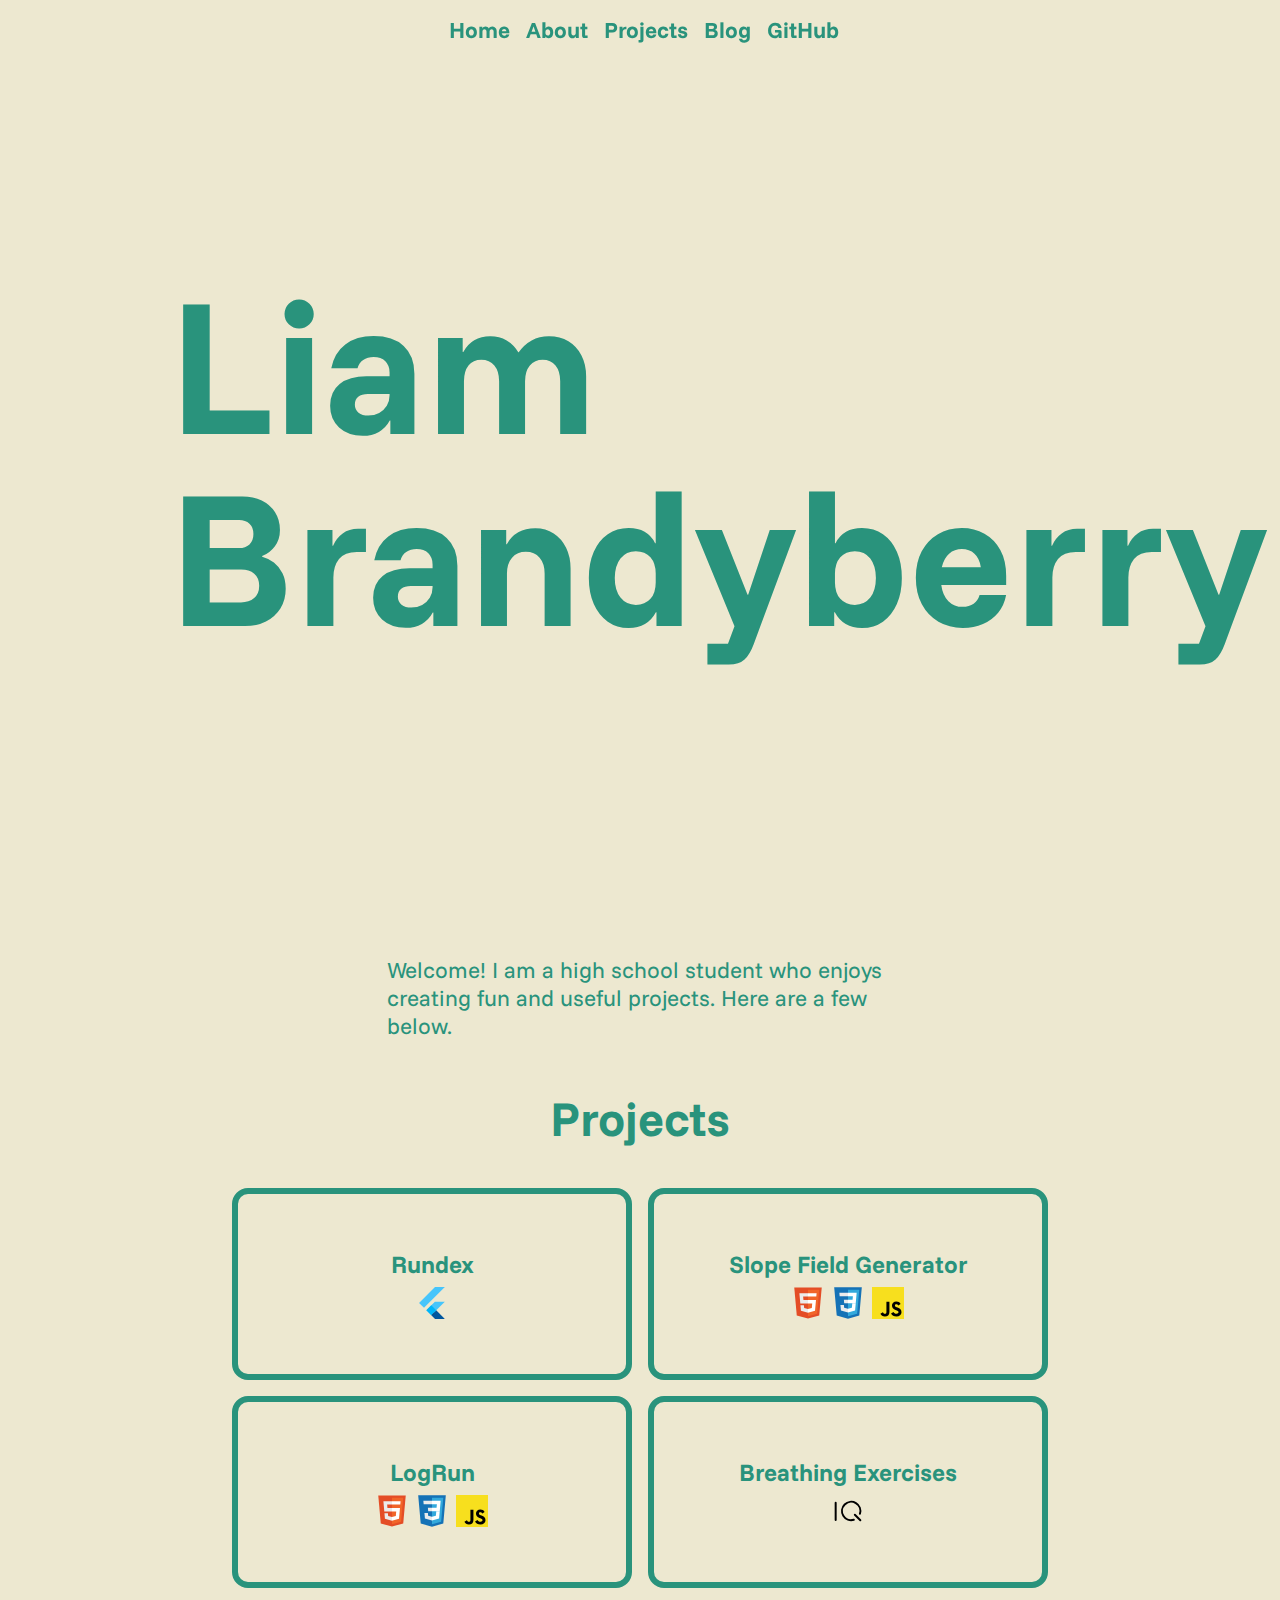
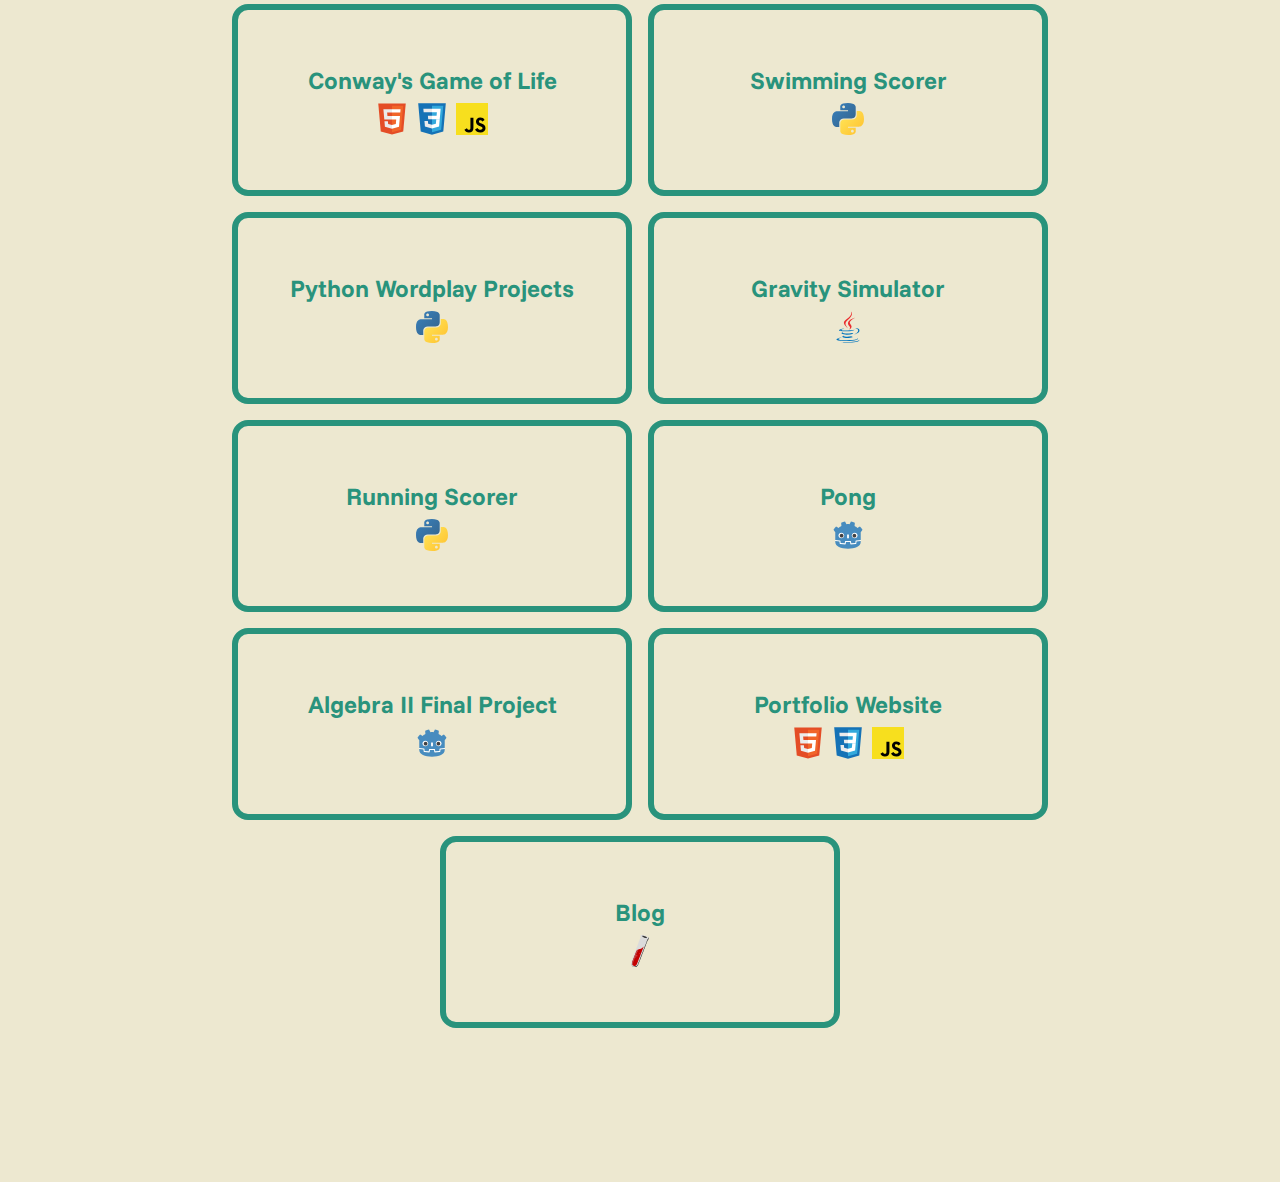
==== commit 987cd262: "Change to light UI" ====
--- a/index.html
+++ b/index.html
@@ -11,7 +11,7 @@
     </head>
     <body>
         <header></header>
-        <footer></footer>
+        <!-- <footer></footer> -->
         <nav class="sidebar">
             <a href="#starter">Home</a>
             <a href="#home">About</a>
@@ -21,7 +21,7 @@
         </nav>
         <div id="starter">
             <div class="name-container">
-                <h1>Liam Brandyberry</h1>
+                <h1>Liam<br>Brandyberry</h1>
             </div>
         </div>
         <section id="home">
@@ -40,7 +40,7 @@
             <div id="dialog-content">
                 <div id="dialog-details"></div>
                 <br />
-                <button class="close-dialog-btn" onclick="closeDialog()">Close</button>
+                <!-- <button class="close-dialog-btn" onclick="closeDialog()">Close</button> -->
             </div>
         </dialog>
         <section class="footer-space"></section>
--- a/styles.css
+++ b/styles.css
@@ -1,9 +1,9 @@
+@import url('https://fonts.googleapis.com/css2?family=Funnel+Sans:ital,wght@0,300..800;1,300..800&display=swap');
+
 :root {
-    --black: #0E0F19;
-    --dark-grey: #252741;
-    --off-white: #F8F8F8;
-    --light-grey: #C2C2C2;
-    --primary: #7EC8B8;
+    --background: #ede8d0;
+    --primary: #29937c;
+    --hover: #176554;
     --title-font-size: 12rem;
     --large-font-size: 1.4rem;
     --section-header-font-size: 3rem;
@@ -13,12 +13,19 @@
 * {
     /* font-family: 'Trebuchet MS', 'Lucida Sans Unicode', 'Lucida Grande', 'Lucida Sans', Arial, sans-serif; */
     scroll-margin-top: 10vh;
+    -ms-overflow-style: none;
+    scrollbar-width: none;
 }
 
 html {
-    font-family: Verdana, sans-serif;
-    background-color: var(--black);
+    font-family: "Funnel Sans", sans-serif;
+    background-color: var(--background);
     scroll-behavior: smooth;
+}
+
+/* Hide scrollbar for Chrome, Safari and Opera */
+*::-webkit-scrollbar {
+    display: none;
 }
 
 button {
@@ -29,8 +36,9 @@
     top: 0;
     position: fixed;
     width: 100%;
-    height: 10vh;
-    background-image: linear-gradient(var(--black), 50%, #00000000);
+    height: calc(2.5rem + var(--large-font-size));
+    background-color: var(--background);
+    /* background-image: linear-gradient(var(--background), 50%, #00000000); */
     pointer-events: none;
 }
 
@@ -39,7 +47,7 @@
     position: fixed;
     width: 100%;
     height: 10vh;
-    background-image: linear-gradient(#00000000, 50%, var(--black));
+    background-image: linear-gradient(#00000000, 50%, var(--background));
     pointer-events: none;
 }
 
@@ -67,7 +75,7 @@
 }
 
 nav > a:hover {
-    color: var(--off-white);
+    color: var(--hover);
 }
 
 #starter {
@@ -101,7 +109,7 @@
 }
 
 .intro {
-    color: var(--off-white);
+    color: var(--primary);
     font-size: var(--large-font-size);
     /* text-align: center; */
 }
@@ -117,17 +125,18 @@
 #section-header {
     text-align: center;
     font-size: var(--section-header-font-size);
-    color: var(--off-white);
+    color: var(--primary);
 }
 
 #project-card {
     width: 25rem;
     height: 12rem;
     margin: .5rem;
-    background-color: var(--dark-grey);
+    border: .4rem solid var(--primary);
+    box-sizing: border-box;
     border-radius: 1rem;
     text-align: center;
-    color: var(--off-white);
+    color: var(--primary);
     cursor: pointer;
     box-shadow: inset 0 0 0 0 var(--primary);
     transition: ease-out .25s;
@@ -137,7 +146,7 @@
 
 #project-card:hover {
     box-shadow: inset 25rem 0 0 0 var(--primary);
-    color: var(--black)
+    color: var(--background)
 }
 
 #project-card > h2 {
@@ -185,9 +194,9 @@
 
 #project-info-dialog {
     border-radius: 1rem;
-    border: 0;
-    background-color: var(--dark-grey);
-    color: var(--off-white);
+    border: .4rem solid var(--primary);
+    background-color: var(--background);
+    color: var(--primary);
     text-align: center;
     padding: 0;
     box-shadow: 0 0 0 100vw rgba(0,0,0, 0.75);
@@ -237,9 +246,20 @@
     margin-top: 0;
 }
 
+#dialog-details > p > a {
+    outline: 0;
+    color: var(--primary);
+    user-select: none;
+}
+
+#dialog-details > p > a:hover {
+    color: var(--hover);
+}
+
 #dialog-details > img {
     width: 30rem;
-    box-shadow: 0 0 1rem var(--off-white);
+    /* max-height: 30rem; */
+    /* box-shadow: 0 0 1rem var(--primary); */
     border-radius: 1rem;
 }
 
@@ -254,16 +274,16 @@
 
 #dialog-details > a {
     outline: 0;
-    color: var(--off-white);
+    color: var(--primary);
     user-select: none;
 }
 
 .close-dialog-btn {
     background-color: #00000000;
-    border: 1px solid var(--off-white);
+    border: 0; /* 2px solid var(--primary); */
     border-radius: 1rem;
-    color: var(--off-white);
-    font-size: 1.5rem;
+    color: var(--primary);
+    /* font-size: var(--large-font-size); */
     padding-left: 1rem;
     padding-right: 1rem;
     transition: all .25s ease-out;
@@ -272,56 +292,7 @@
 .close-dialog-btn:hover {
     background-color: var(--primary);
     border-color: var(--primary);
-    color: var(--black);
-}
-
-#blog {
-    margin-left: 15%;
-    margin-right: 15%;
-}
-
-#blog-list {
-    color: var(--off-white);
-    list-style-type: none;
-    padding: 0;
-}
-
-#blog-list > li {
-    margin-bottom: 1rem;
-}
-
-#blog-list > li > a {
-    color: var(--off-white);
-}
-
-#blog-list-item {
-    display: flex;
-    border-radius: 1rem;
-    background-color: var(--dark-grey);
-    cursor: pointer;
-    padding: 1rem;
-    width: 50rem;
-    margin: 0 auto !important;
-    box-shadow: inset 0 0 0 0 var(--primary);
-    transition: all .25s;
-}
-
-#blog-list-item:hover {
-    box-shadow: inset 52rem 0 0 0 var(--primary);
-    color: var(--black)
-}
-
-#blog-list-item-text {
-    margin-right: auto;
-}
-
-#blog-list-item-text > h1 {
-    font-size: var(--large-font-size);
-}
-
-#blog-list-image {
-    width: 20rem;
-    border-radius: 1rem;
+    color: var(--background);
 }
 
 .footer-space {
